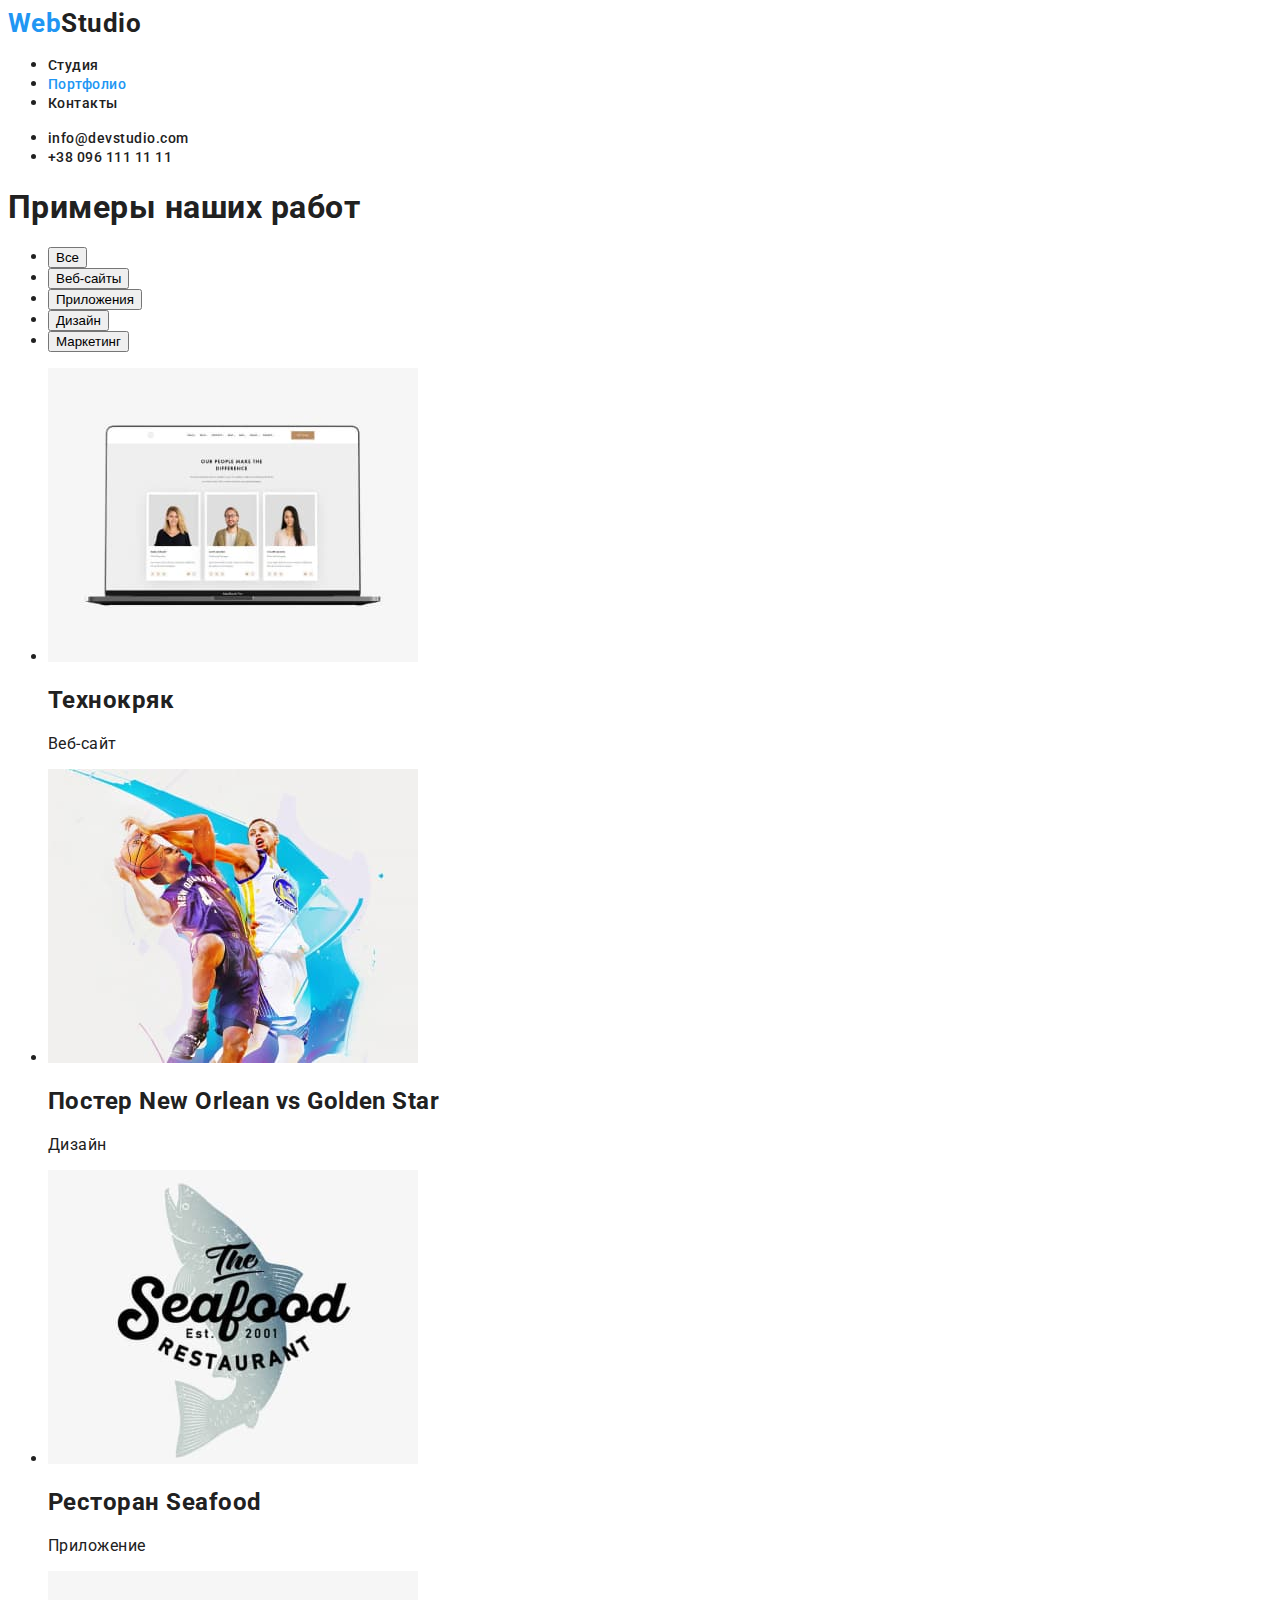
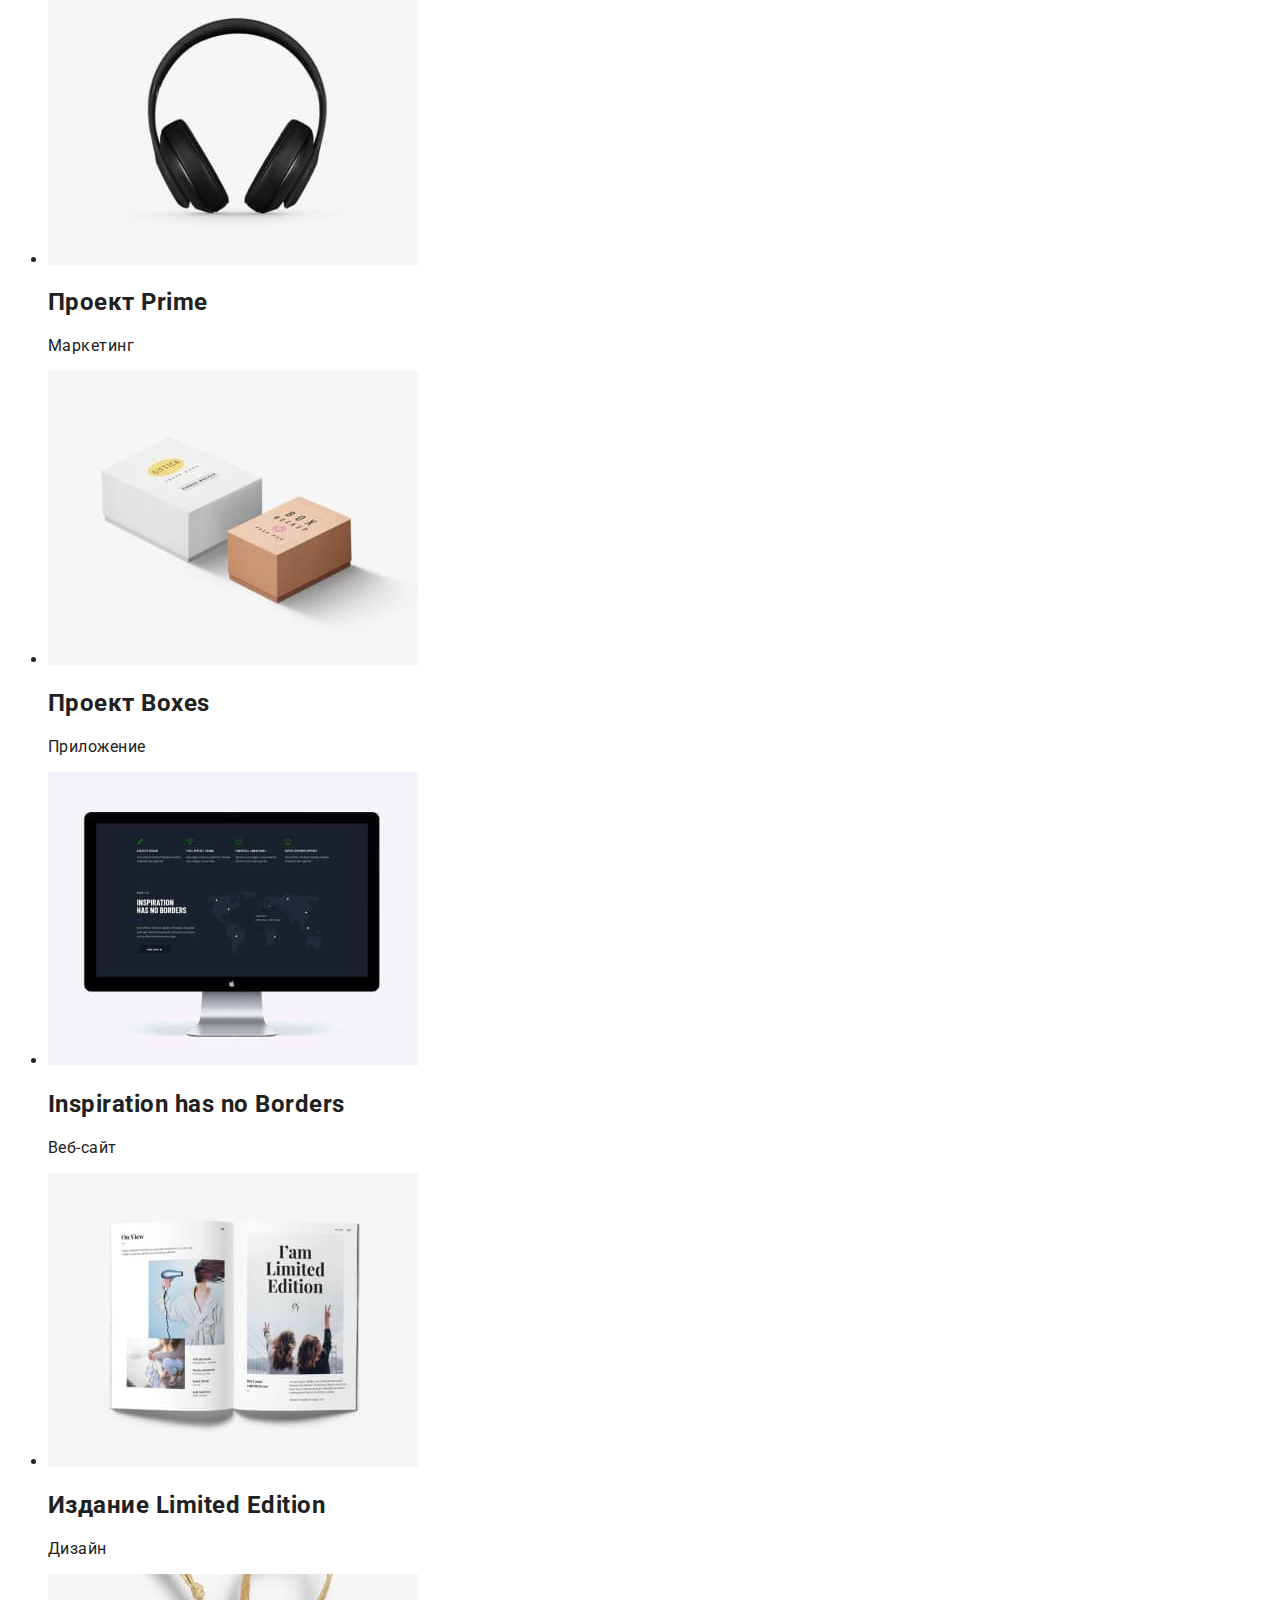
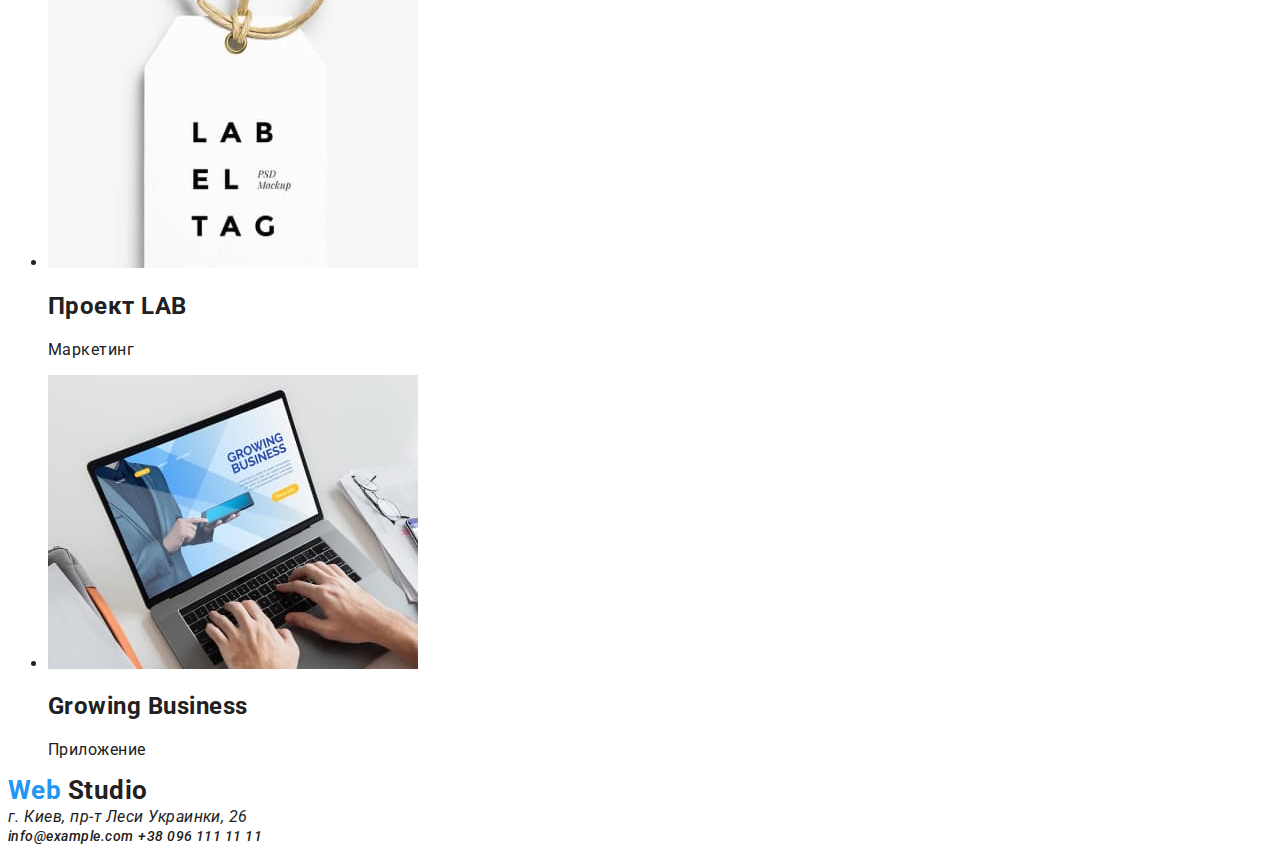
==== portfolio.html @ 6b3f5950 "Добавляет стили навигации" ====
<!DOCTYPE html>
<html lang="ru">
  <head>
    <meta charset="UTF-8" />
    <meta http-equiv="X-UA-Compatible" content="IE=edge" />
    <meta name="viewport" content="width=device-width, initial-scale=1.0" />
    <link rel="preconnect" href="https://fonts.googleapis.com" />
    <link rel="preconnect" href="https://fonts.gstatic.com" crossorigin />
    <link
      href="https://fonts.googleapis.com/css2?family=Raleway:wght@700&family=Roboto:wght@400;500;700;900&display=swap"
      rel="stylesheet"
    />
    <link rel="stylesheet" href="/css/styles.css" />
    <title>WebStudio</title>
  </head>
  <body>
    <!-- header -->
    <header>
      <!-- navigation -->
      <nav class="nav-section">
        <a class="nav-logo" href="./"><span class="logo-color">Web</span>Studio</a>
        <ul class="nav-list">
          <li><a class="nav-link" href="./index.html">Студия</a></li>
          <li><a class="nav-link current" href="#">Портфолио</a></li>
          <li><a class="nav-link" href="#">Контакты</a></li>
        </ul>
      </nav>
      <ul class="login-nav">
        <li><a class="nav-link" href="mailto:info@devstudio.com">info@devstudio.com</a></li>
        <li><a class="nav-link" href="tel:+380961111111">+38 096 111 11 11</a></li>
      </ul>
    </header>
    <main>
      <!-- portfolio section -->
      <section>
        <h1>Примеры наших работ</h1>
        <ul>
          <li><button type="button">Все</button></li>
          <li><button type="button">Веб-сайты</button></li>
          <li><button type="button">Приложения</button></li>
          <li><button type="button">Дизайн</button></li>
          <li><button type="button">Маркетинг</button></li>
        </ul>

        <ul>
          <li>
            <a href="#"
              ><img src="./images/techcrak.jpg" alt="Технокряк" width="370" height="294"
            /></a>
            <h2>Технокряк</h2>
            <p>Веб-сайт</p>
          </li>
          <li>
            <a href="#"
              ><img
                src="./images/posterorlean.jpg"
                alt="Постер баскетбольных команд"
                width="370"
                height="294"
            /></a>
            <h2>Постер New Orlean vs Golden Star</h2>
            <p>Дизайн</p>
          </li>
          <li>
            <a href="#"
              ><img src="./images/seafood.jpg" alt="Рыбный ресторан" width="370" height="294"
            /></a>
            <h2>Ресторан Seafood</h2>
            <p>Приложение</p>
          </li>
          <li>
            <a href="#"
              ><img src="./images/prime.jpg" alt="Проект Прайм" width="370" height="294"
            /></a>
            <h2>Проект Prime</h2>
            <p>Маркетинг</p>
          </li>
          <li>
            <a href="#"
              ><img src="./images/boxes.jpg" alt="Проект Коробки" width="370" height="294"
            /></a>
            <h2>Проект Boxes</h2>
            <p>Приложение</p>
          </li>
          <li>
            <a href="#"
              ><img
                src="./images/inspiration.jpg"
                alt="Вдохновение без границ "
                width="370"
                height="294"
            /></a>
            <h2>Inspiration has no Borders</h2>
            <p>Веб-сайт</p>
          </li>
          <li>
            <a href="#"
              ><img
                src="./images/limitededition .jpg"
                alt="Ограниченое издание"
                width="370"
                height="294"
            /></a>
            <h2>Издание Limited Edition</h2>
            <p>Дизайн</p>
          </li>
          <li>
            <a href="#"><img src="./images/lab.jpg" alt="Проект ЛАБ" width="370" height="294" /></a>
            <h2>Проект LAB</h2>
            <p>Маркетинг</p>
          </li>
          <li>
            <a href="#"
              ><img
                src="./images/growingbusiness.jpg"
                alt="Растущий бизнес"
                width="370"
                height="294"
            /></a>
            <h2>Growing Business</h2>
            <p>Приложение</p>
          </li>
        </ul>
      </section>
    </main>
    <!-- footer -->
    <footer>
      <a class="nav-logo" href="./"><span class="logo-color">Web</span> Studio</a>
      <address>
        г. Киев, пр-т Леси Украинки, 26<br />
        <a class="nav-link" href="mailto:info@example.com">info@example.com</a>
        <a class="nav-link" href="tel:+380961111111">+38 096 111 11 11</a><br />
      </address>
    </footer>
  </body>
</html>
---- css/styles.css ----
:root {
  --text-primary-color: #212121;
  --text-secondary-color: #757575;
  --text-accent-color: #2196f3;
  --footer-background-color: #2f303a;
}

body {
  font-family: 'Roboto', sans-serif;
  letter-spacing: 0.03em;
  color: var(--text-primary-color);
}
/* webstudio nav*/
.nav-logo {
  font-family: 'Raleway' sans-serif;
  font-weight: 700;
  font-size: 26px;
  line-height: 1.2;
  color: var(--text-primary-color);
  text-decoration: none;
}

.nav-logo:hover {
  color: var(--text-accent-color);
}
.logo-color {
  color: var(--text-accent-color);
}
.nav-link {
  font-weight: 500;
  font-size: 14px;
  line-height: 0.9;
  text-decoration: none;
  color: var(--text-primary-color);
}
.nav-link:hover,
.nav-link:focus {
  color: var(--text-accent-color);
}
.nav-list .nav-link.current {
  color: var(--text-accent-color);
}
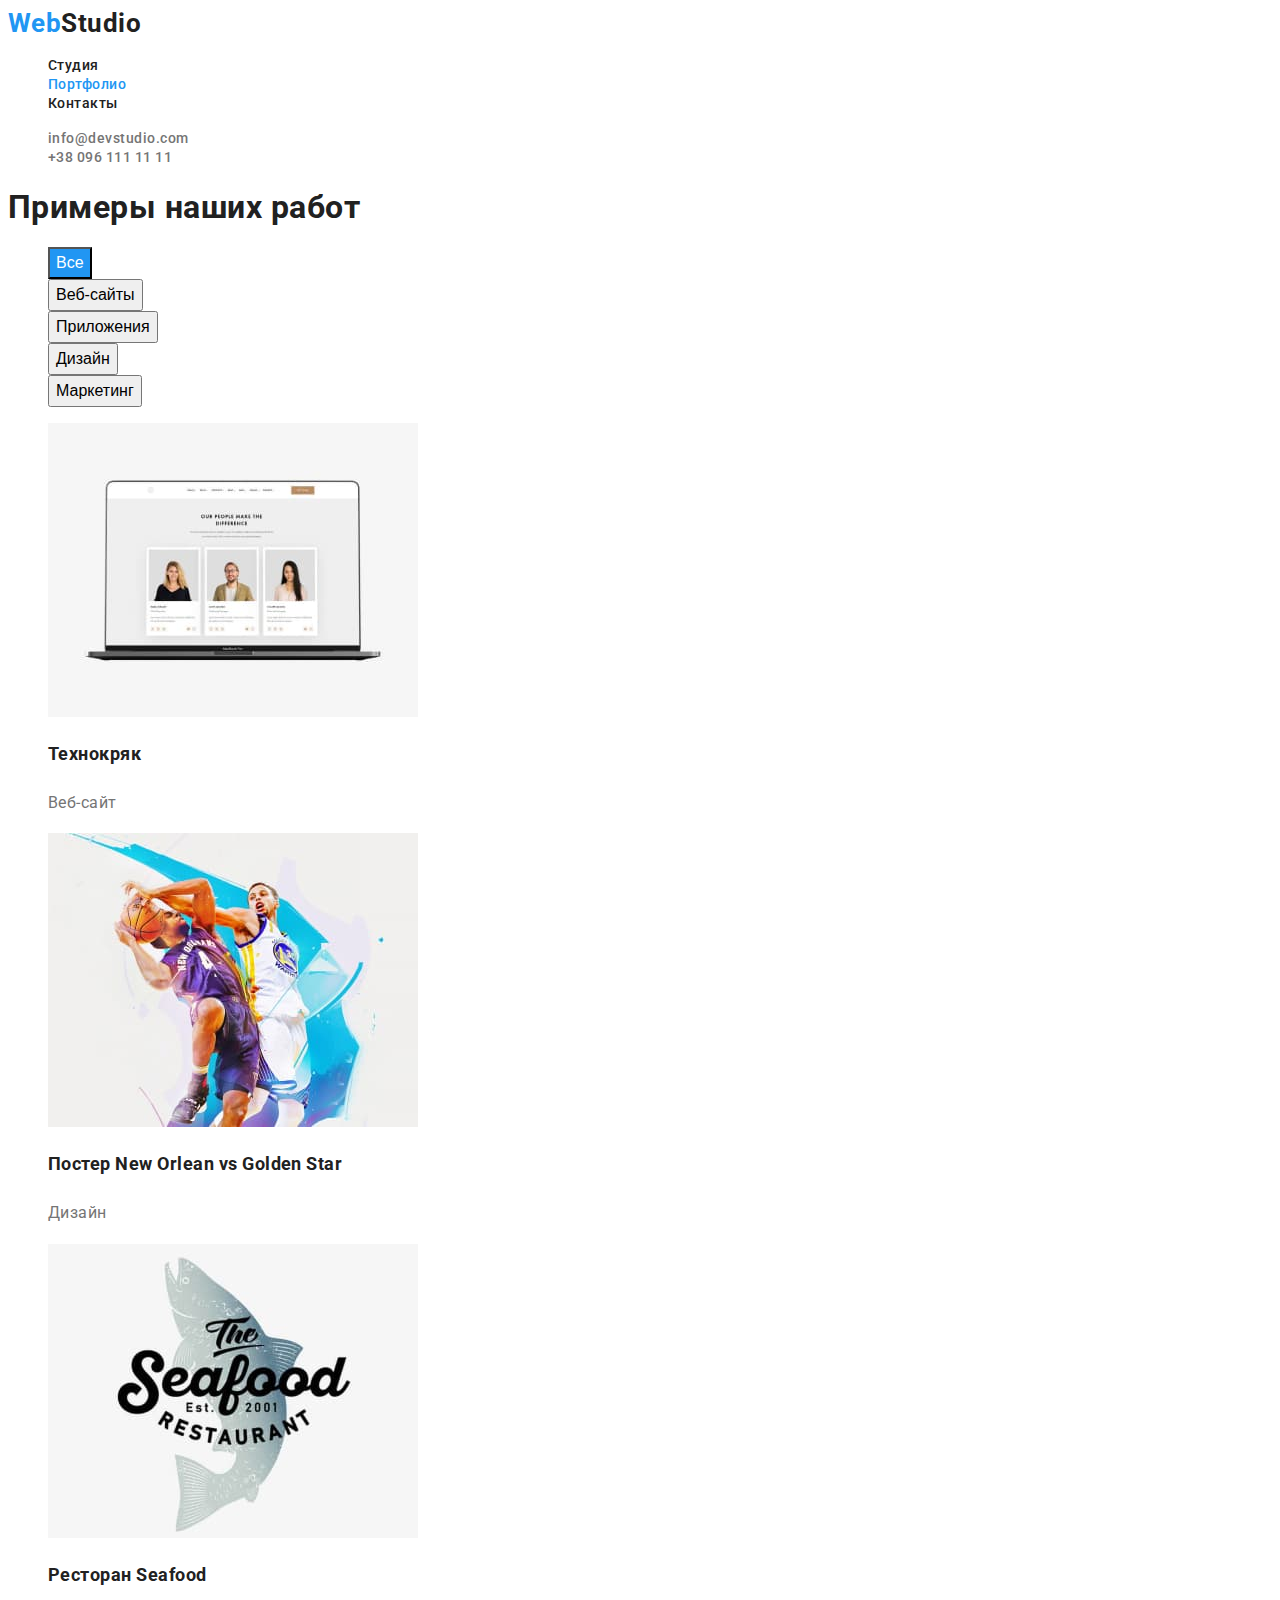
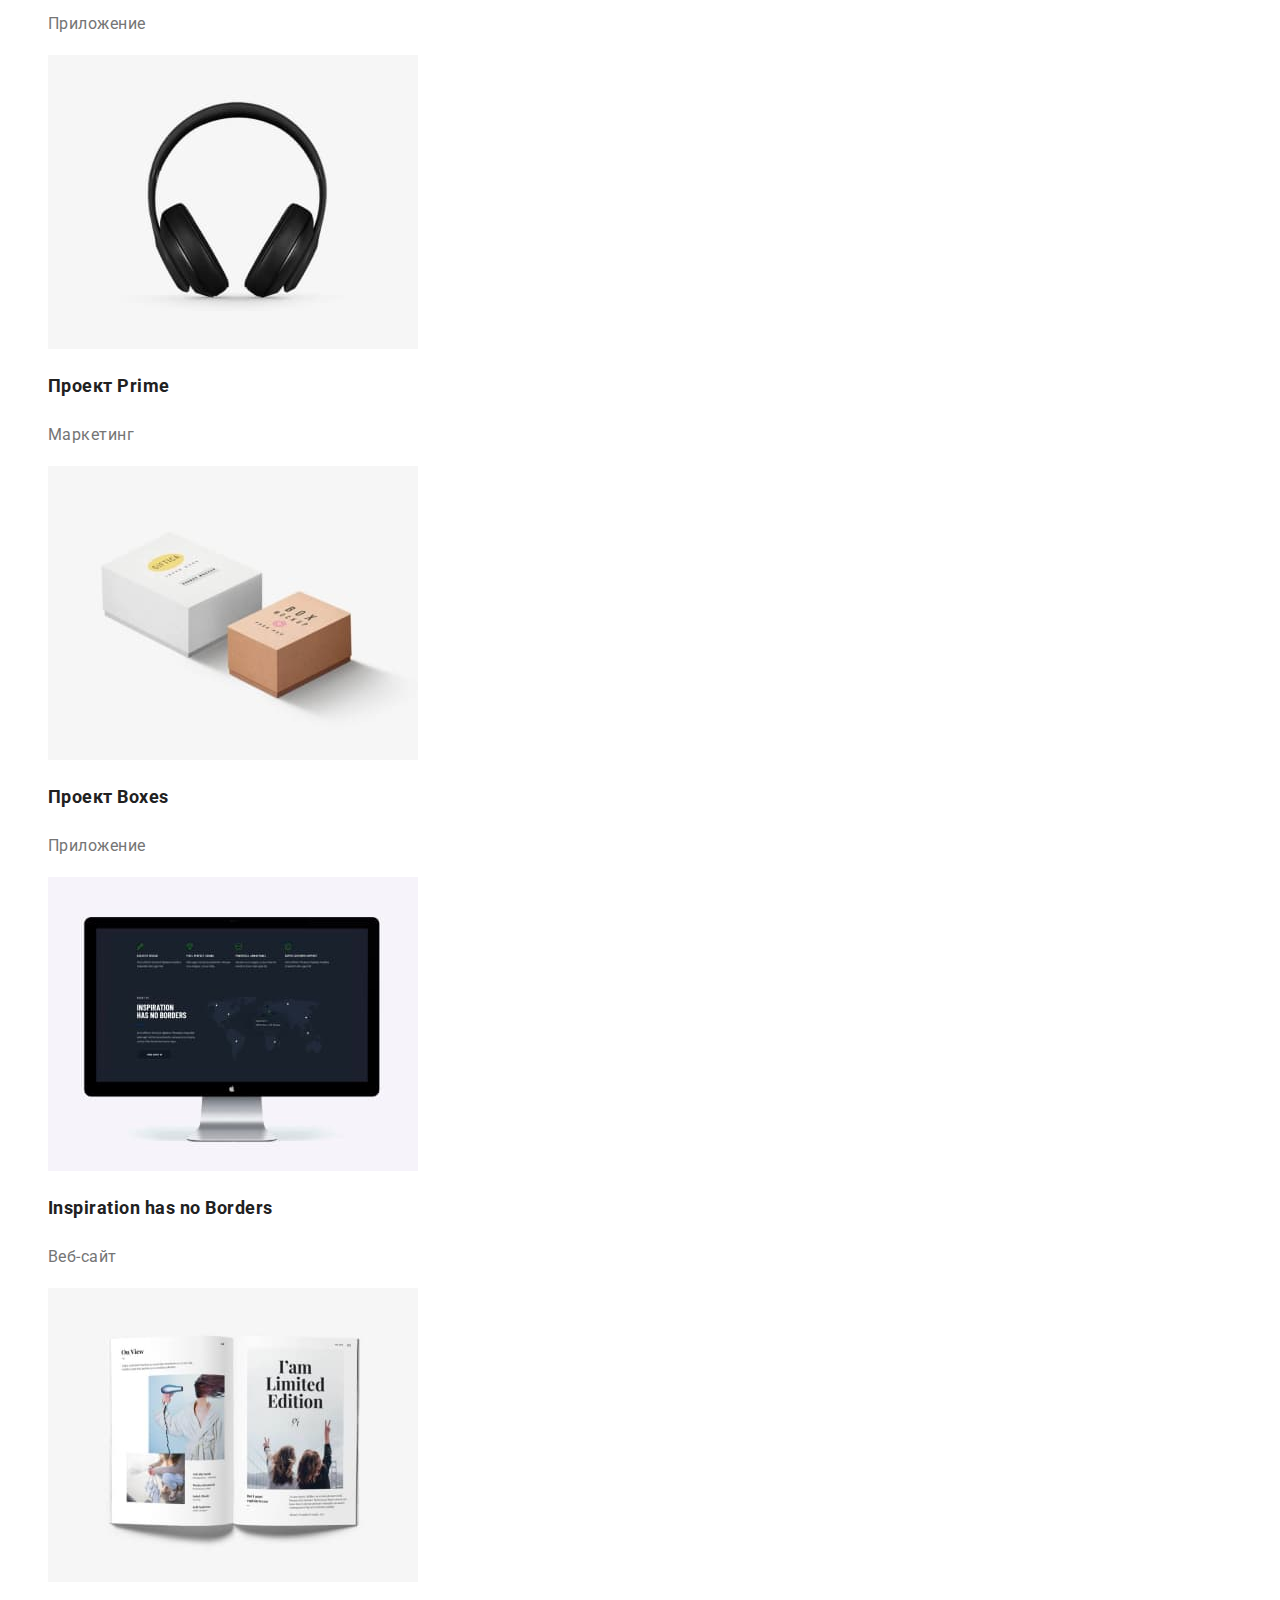
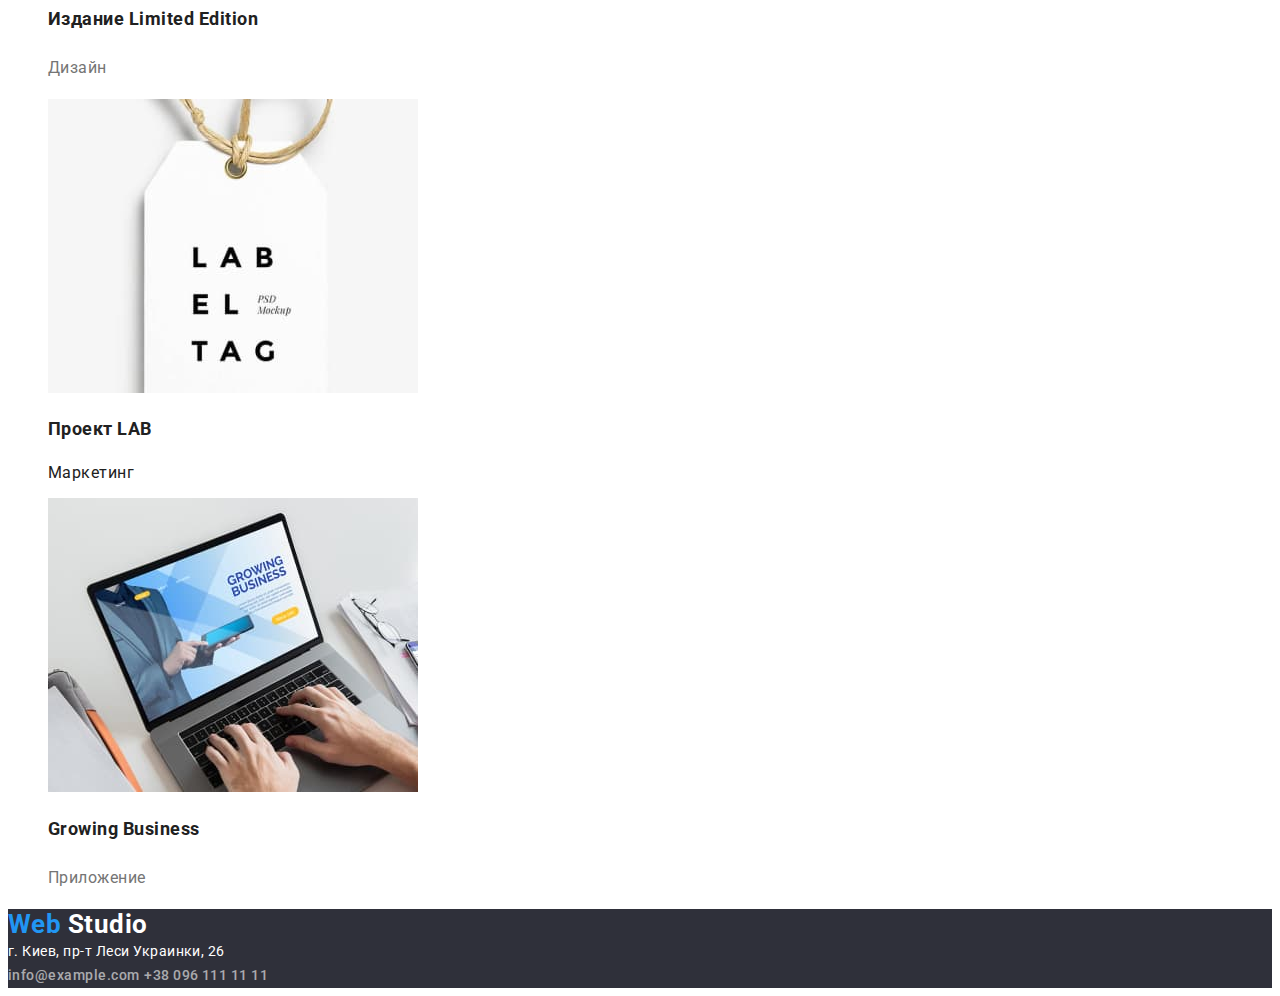
==== commit 7e65f4b1: "Добавляет стили кнопкам, работам, футеру" ====
--- a/portfolio.html
+++ b/portfolio.html
@@ -19,36 +19,36 @@
       <!-- navigation -->
       <nav class="nav-section">
         <a class="nav-logo" href="./"><span class="logo-color">Web</span>Studio</a>
-        <ul class="nav-list">
+        <ul class="main-nav list">
           <li><a class="nav-link" href="./index.html">Студия</a></li>
           <li><a class="nav-link current" href="#">Портфолио</a></li>
           <li><a class="nav-link" href="#">Контакты</a></li>
         </ul>
       </nav>
-      <ul class="login-nav">
-        <li><a class="nav-link" href="mailto:info@devstudio.com">info@devstudio.com</a></li>
-        <li><a class="nav-link" href="tel:+380961111111">+38 096 111 11 11</a></li>
+      <ul class="contacts-nav list">
+        <li><a class="nav-link contacts" href="mailto:info@devstudio.com">info@devstudio.com</a></li>
+        <li><a class="nav-link contacts" href="tel:+380961111111">+38 096 111 11 11</a></li>
       </ul>
     </header>
     <main>
       <!-- portfolio section -->
-      <section>
+      <section class="portfolio-section">
         <h1>Примеры наших работ</h1>
-        <ul>
-          <li><button type="button">Все</button></li>
-          <li><button type="button">Веб-сайты</button></li>
-          <li><button type="button">Приложения</button></li>
-          <li><button type="button">Дизайн</button></li>
-          <li><button type="button">Маркетинг</button></li>
+        <ul class="filter-btns list">
+          <li><button class="btn blue-btn" type="button">Все</button></li>
+          <li><button class="btn" type="button">Веб-сайты</button></li>
+          <li><button class="btn" type="button">Приложения</button></li>
+          <li><button class="btn" type="button">Дизайн</button></li>
+          <li><button class="btn" type="button">Маркетинг</button></li>
         </ul>
 
-        <ul>
+        <ul class="works list">
           <li>
             <a href="#"
               ><img src="./images/techcrak.jpg" alt="Технокряк" width="370" height="294"
             /></a>
-            <h2>Технокряк</h2>
-            <p>Веб-сайт</p>
+            <h2 class="works-head">Технокряк</h2>
+            <p class="works-filter">Веб-сайт</p>
           </li>
           <li>
             <a href="#"
@@ -58,29 +58,29 @@
                 width="370"
                 height="294"
             /></a>
-            <h2>Постер New Orlean vs Golden Star</h2>
-            <p>Дизайн</p>
+            <h2 class="works-head">Постер New Orlean vs Golden Star</h2>
+            <p class="works-filter">Дизайн</p>
           </li>
           <li>
             <a href="#"
               ><img src="./images/seafood.jpg" alt="Рыбный ресторан" width="370" height="294"
             /></a>
-            <h2>Ресторан Seafood</h2>
-            <p>Приложение</p>
+            <h2 class="works-head">Ресторан Seafood</h2>
+            <p class="works-filter">Приложение</p>
           </li>
           <li>
             <a href="#"
               ><img src="./images/prime.jpg" alt="Проект Прайм" width="370" height="294"
             /></a>
-            <h2>Проект Prime</h2>
-            <p>Маркетинг</p>
+            <h2 class="works-head">Проект Prime</h2>
+            <p class="works-filter">Маркетинг</p>
           </li>
           <li>
             <a href="#"
               ><img src="./images/boxes.jpg" alt="Проект Коробки" width="370" height="294"
             /></a>
-            <h2>Проект Boxes</h2>
-            <p>Приложение</p>
+            <h2 class="works-head">Проект Boxes</h2>
+            <p class="works-filter">Приложение</p>
           </li>
           <li>
             <a href="#"
@@ -90,8 +90,8 @@
                 width="370"
                 height="294"
             /></a>
-            <h2>Inspiration has no Borders</h2>
-            <p>Веб-сайт</p>
+            <h2 class="works-head">Inspiration has no Borders</h2>
+            <p class="works-filter">Веб-сайт</p>
           </li>
           <li>
             <a href="#"
@@ -101,12 +101,12 @@
                 width="370"
                 height="294"
             /></a>
-            <h2>Издание Limited Edition</h2>
-            <p>Дизайн</p>
+            <h2 class="works-head">Издание Limited Edition</h2>
+            <p class="works-filter">Дизайн</p>
           </li>
           <li>
             <a href="#"><img src="./images/lab.jpg" alt="Проект ЛАБ" width="370" height="294" /></a>
-            <h2>Проект LAB</h2>
+            <h2 class="works-head">Проект LAB</h2>
             <p>Маркетинг</p>
           </li>
           <li>
@@ -117,19 +117,19 @@
                 width="370"
                 height="294"
             /></a>
-            <h2>Growing Business</h2>
-            <p>Приложение</p>
+            <h2 class="works-head">Growing Business</h2>
+            <p class="works-filter">Приложение</p>
           </li>
         </ul>
       </section>
     </main>
     <!-- footer -->
-    <footer>
-      <a class="nav-logo" href="./"><span class="logo-color">Web</span> Studio</a>
+    <footer class="footer-nav">
+      <a class="nav-logo" href="./"><span class="logo-color">Web</span> <span class="footer-logo">Studio</span></a>
       <address>
-        г. Киев, пр-т Леси Украинки, 26<br />
-        <a class="nav-link" href="mailto:info@example.com">info@example.com</a>
-        <a class="nav-link" href="tel:+380961111111">+38 096 111 11 11</a><br />
+        <span class="footer-text">г. Киев, пр-т Леси Украинки, 26</span><br />
+        <a class="nav-link footer-links" href="mailto:info@example.com">info@example.com</a>
+        <a class="nav-link footer-links" href="tel:+380961111111">+38 096 111 11 11</a><br />
       </address>
     </footer>
   </body>
--- a/css/styles.css
+++ b/css/styles.css
@@ -2,6 +2,7 @@
   --text-primary-color: #212121;
   --text-secondary-color: #757575;
   --text-accent-color: #2196f3;
+  --main0background: #FFFFFF;
   --footer-background-color: #2f303a;
 }
 
@@ -11,6 +12,9 @@
   color: var(--text-primary-color);
 }
 /* webstudio nav*/
+.list {
+  list-style: none;
+}
 .nav-logo {
   font-family: 'Raleway' sans-serif;
   font-weight: 700;
@@ -20,7 +24,8 @@
   text-decoration: none;
 }
 
-.nav-logo:hover {
+.nav-logo:hover,
+.nav-logo:focus {
   color: var(--text-accent-color);
 }
 .logo-color {
@@ -33,10 +38,61 @@
   text-decoration: none;
   color: var(--text-primary-color);
 }
+.contacts{
+  color: var(--text-secondary-color);
+}
+
 .nav-link:hover,
 .nav-link:focus {
   color: var(--text-accent-color);
 }
-.nav-list .nav-link.current {
+.main-nav .nav-link.current {
   color: var(--text-accent-color);
 }
+
+/* filter buttons */
+.btn {
+  font-weight: 500;
+  font-size: 16px;
+  line-height: 1.62;
+  cursor: pointer;
+}
+.btn:hover, .btn:focus{
+  background: var(--text-accent-color);
+  color: var(--main0background);
+}
+.blue-btn{
+  background: var(--text-accent-color);
+  color: var(--main0background);
+}
+/* works */
+.works-head{
+  font-weight: 700;
+  font-size: 18px;
+  line-height: 2;
+}
+.works-filter{
+  font-weight: 400;
+  font-size: 16px;
+  line-height: 1.87;
+  color: var(--text-secondary-color);
+}
+
+/* footer */
+.footer-nav{
+  background: var(--footer-background-color);
+}
+.footer-logo{
+  color: var(--main0background);
+}
+.footer-text{
+  font-size: 14px;
+  line-height:1.71 ;
+  color: var(--main0background);
+  font-style: normal;
+}
+.footer-links{
+  line-height: 1.71;
+  color: #FFFFFF99 ;
+  font-style: normal;
+}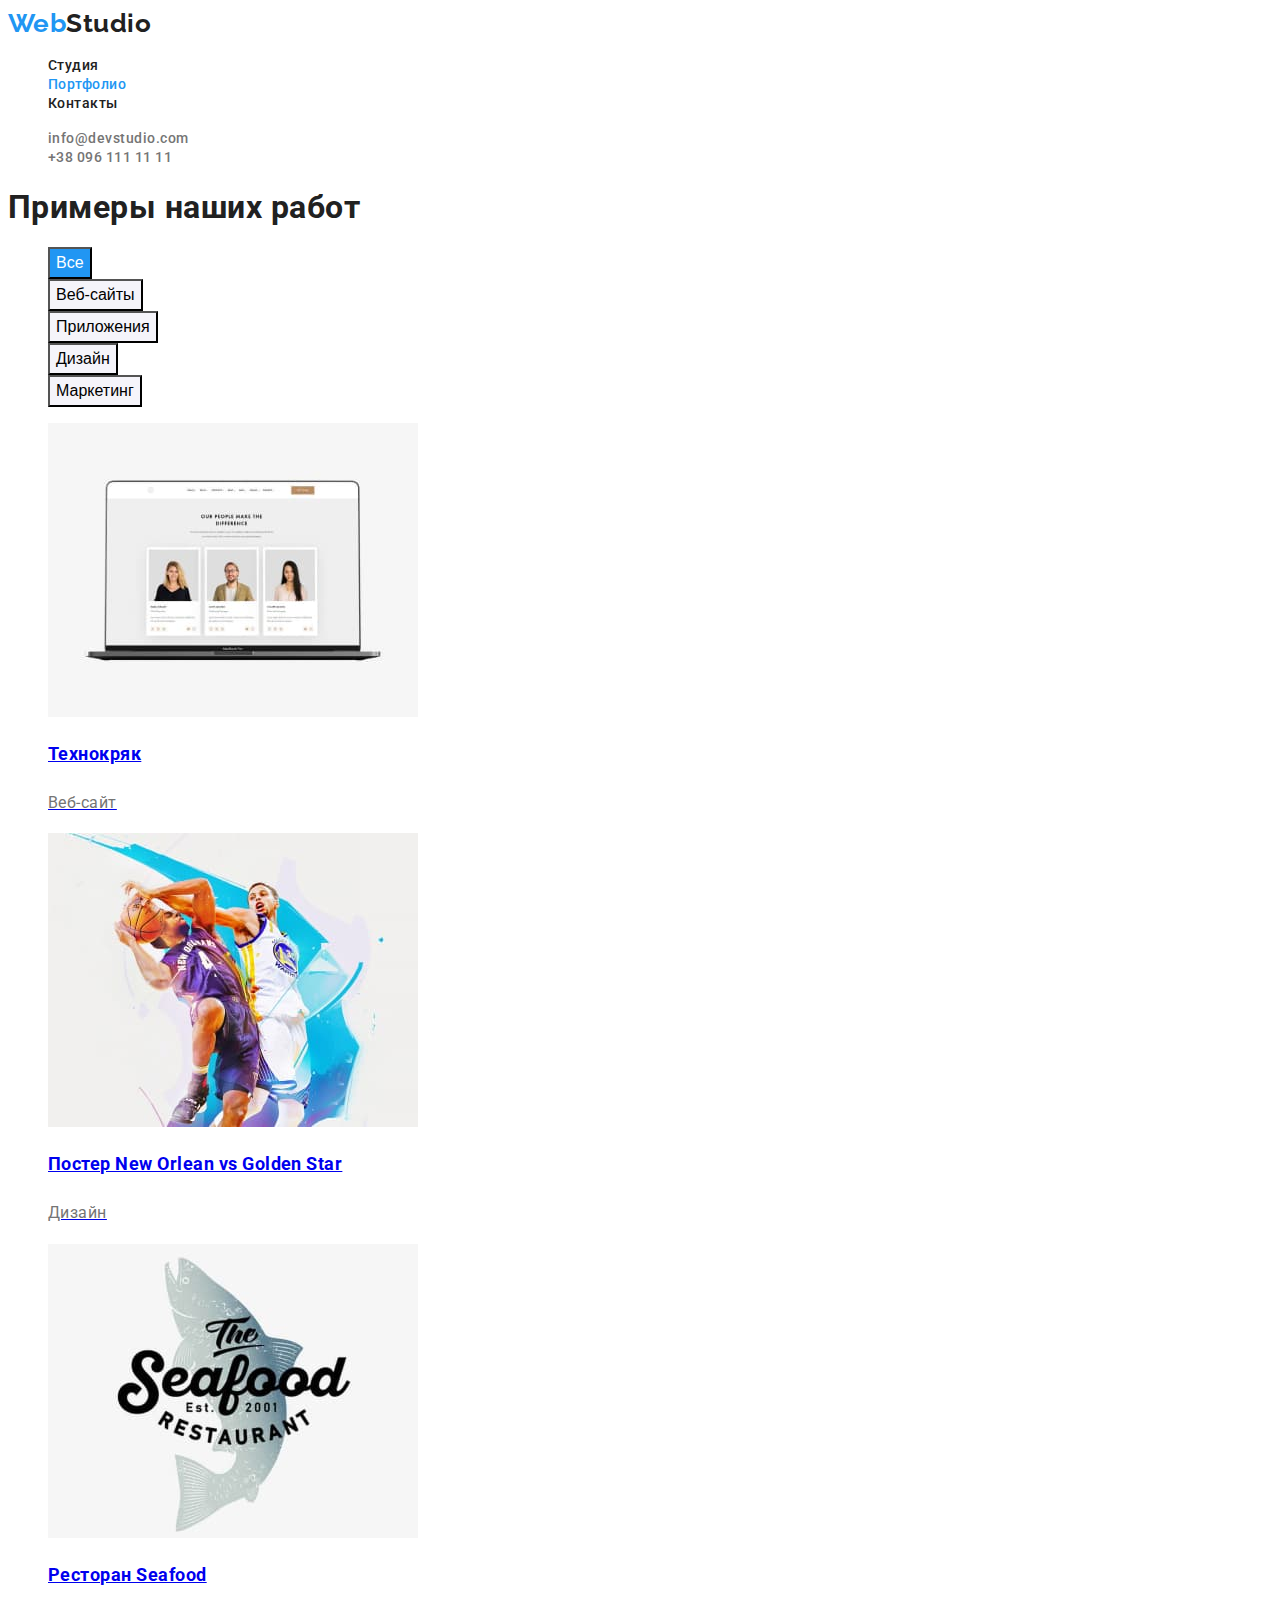
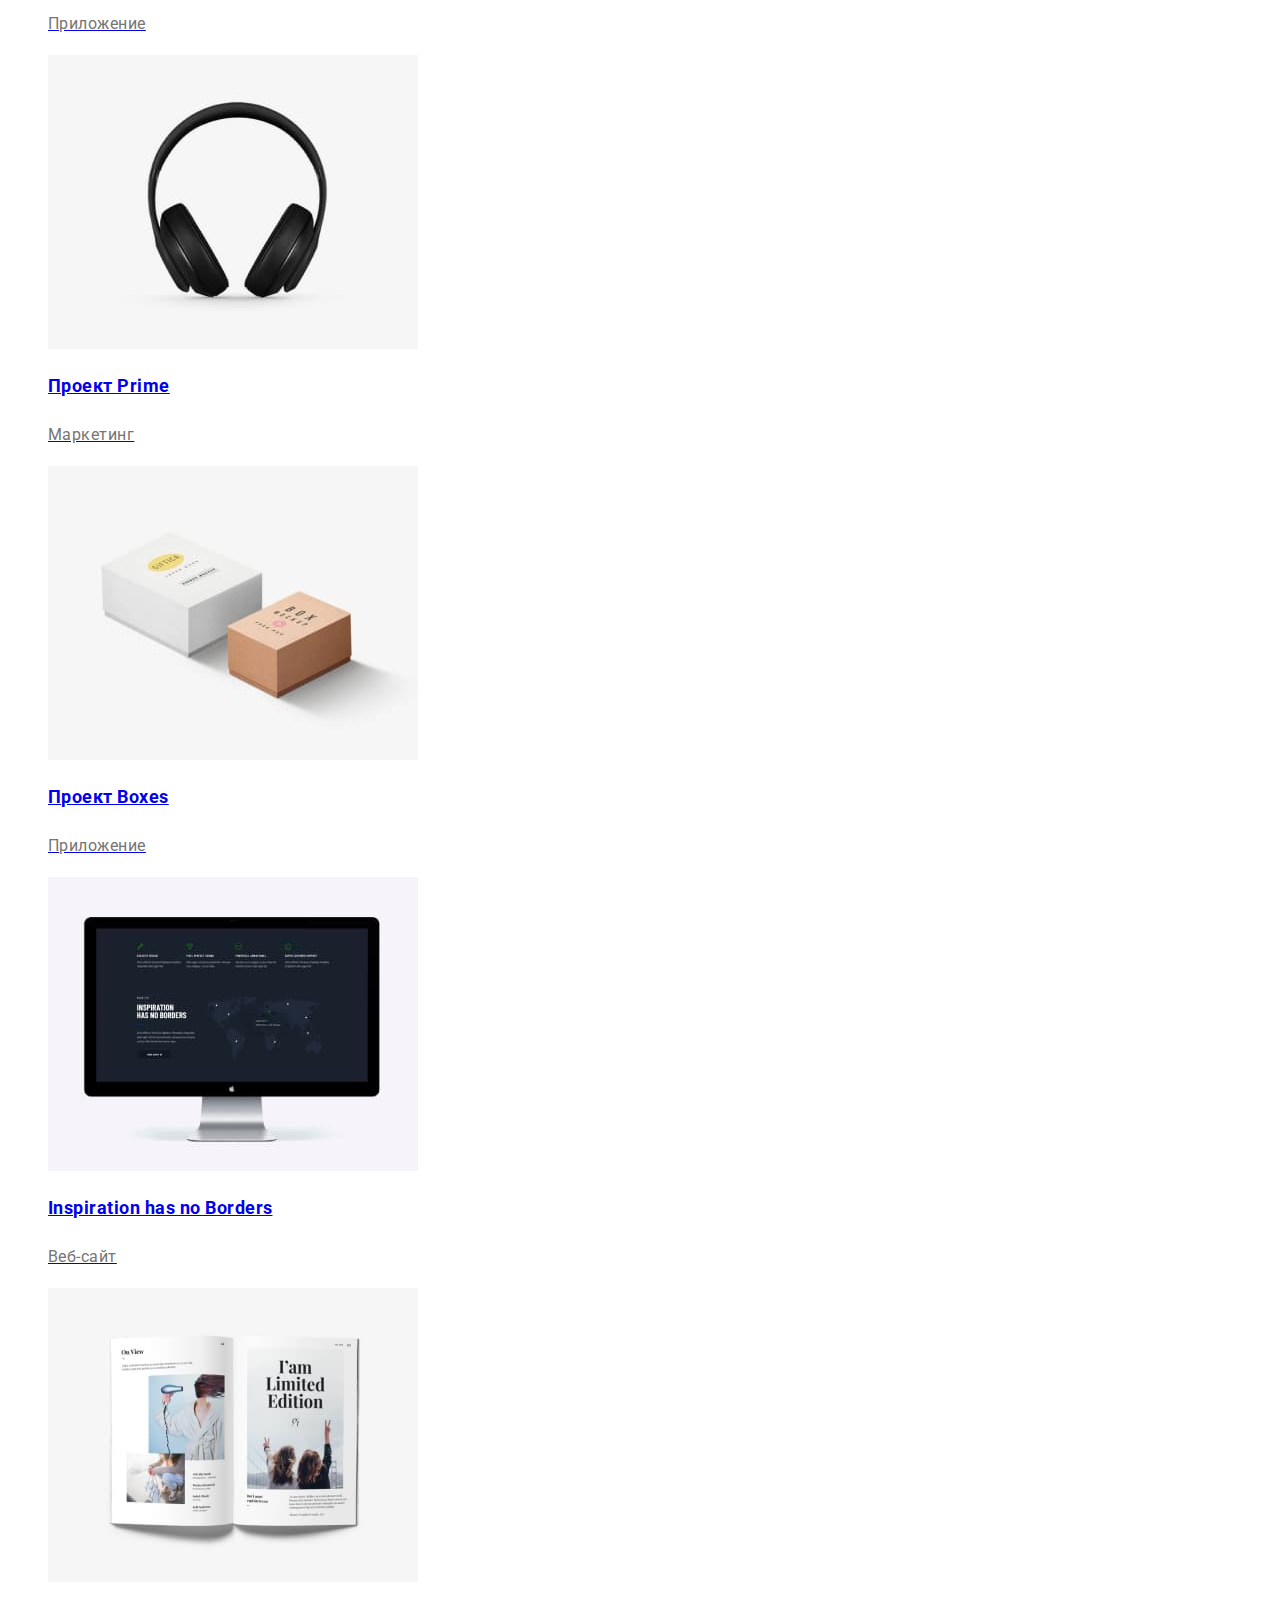
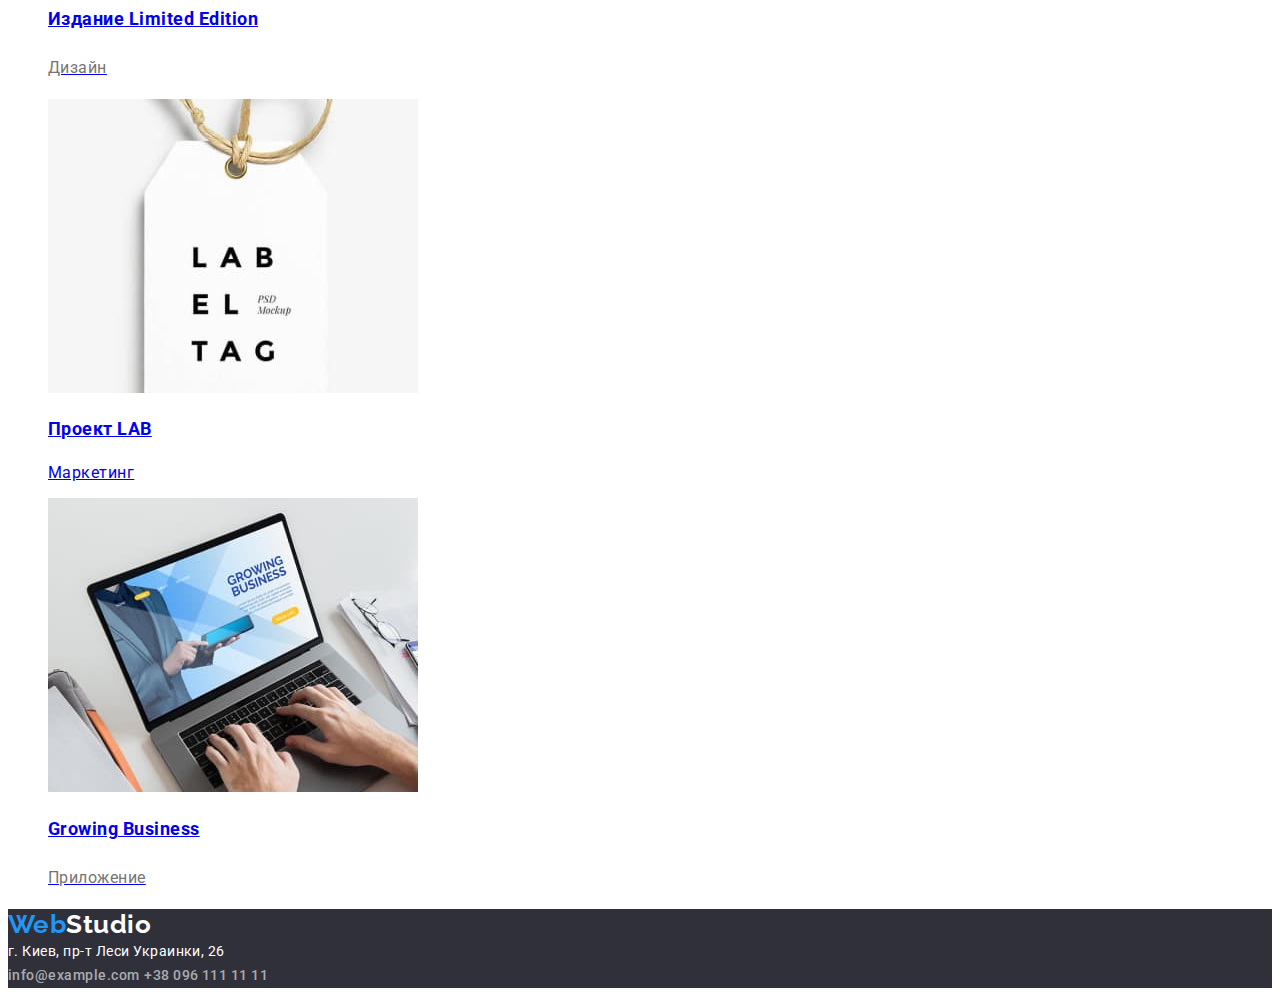
==== commit c4d84c91: "Фикс шрифтов, uppercase, добавление кнопки hero-btn, текст внутри ссылок в портфолио, удалены пробел" ====
--- a/portfolio.html
+++ b/portfolio.html
@@ -10,7 +10,7 @@
       href="https://fonts.googleapis.com/css2?family=Raleway:wght@700&family=Roboto:wght@400;500;700;900&display=swap"
       rel="stylesheet"
     />
-    <link rel="stylesheet" href="/css/styles.css" />
+    <link rel="stylesheet" href="./css/styles.css" />
     <title>WebStudio</title>
   </head>
   <body>
@@ -26,7 +26,9 @@
         </ul>
       </nav>
       <ul class="contacts-nav list">
-        <li><a class="nav-link contacts" href="mailto:info@devstudio.com">info@devstudio.com</a></li>
+        <li>
+          <a class="nav-link contacts" href="mailto:info@devstudio.com">info@devstudio.com</a>
+        </li>
         <li><a class="nav-link contacts" href="tel:+380961111111">+38 096 111 11 11</a></li>
       </ul>
     </header>
@@ -45,10 +47,10 @@
         <ul class="works list">
           <li>
             <a href="#"
-              ><img src="./images/techcrak.jpg" alt="Технокряк" width="370" height="294"
-            /></a>
-            <h2 class="works-head">Технокряк</h2>
-            <p class="works-filter">Веб-сайт</p>
+              ><img src="./images/techcrak.jpg" alt="Технокряк" width="370" height="294" />
+              <h2 class="works-heading">Технокряк</h2>
+              <p class="works-filter">Веб-сайт</p>
+            </a>
           </li>
           <li>
             <a href="#"
@@ -57,30 +59,31 @@
                 alt="Постер баскетбольных команд"
                 width="370"
                 height="294"
-            /></a>
-            <h2 class="works-head">Постер New Orlean vs Golden Star</h2>
-            <p class="works-filter">Дизайн</p>
+              />
+              <h2 class="works-heading">Постер New Orlean vs Golden Star</h2>
+              <p class="works-filter">Дизайн</p>
+            </a>
           </li>
           <li>
             <a href="#"
-              ><img src="./images/seafood.jpg" alt="Рыбный ресторан" width="370" height="294"
-            /></a>
-            <h2 class="works-head">Ресторан Seafood</h2>
-            <p class="works-filter">Приложение</p>
+              ><img src="./images/seafood.jpg" alt="Рыбный ресторан" width="370" height="294" />
+              <h2 class="works-heading">Ресторан Seafood</h2>
+              <p class="works-filter">Приложение</p>
+            </a>
           </li>
           <li>
             <a href="#"
-              ><img src="./images/prime.jpg" alt="Проект Прайм" width="370" height="294"
-            /></a>
-            <h2 class="works-head">Проект Prime</h2>
-            <p class="works-filter">Маркетинг</p>
+              ><img src="./images/prime.jpg" alt="Проект Прайм" width="370" height="294" />
+              <h2 class="works-heading">Проект Prime</h2>
+              <p class="works-filter">Маркетинг</p>
+            </a>
           </li>
           <li>
             <a href="#"
-              ><img src="./images/boxes.jpg" alt="Проект Коробки" width="370" height="294"
-            /></a>
-            <h2 class="works-head">Проект Boxes</h2>
-            <p class="works-filter">Приложение</p>
+              ><img src="./images/boxes.jpg" alt="Проект Коробки" width="370" height="294" />
+              <h2 class="works-heading">Проект Boxes</h2>
+              <p class="works-filter">Приложение</p>
+            </a>
           </li>
           <li>
             <a href="#"
@@ -89,25 +92,29 @@
                 alt="Вдохновение без границ "
                 width="370"
                 height="294"
-            /></a>
-            <h2 class="works-head">Inspiration has no Borders</h2>
-            <p class="works-filter">Веб-сайт</p>
+              />
+              <h2 class="works-heading">Inspiration has no Borders</h2>
+              <p class="works-filter">Веб-сайт</p>
+            </a>
           </li>
           <li>
             <a href="#"
               ><img
-                src="./images/limitededition .jpg"
+                src="./images/limitededition.jpg"
                 alt="Ограниченое издание"
                 width="370"
                 height="294"
-            /></a>
-            <h2 class="works-head">Издание Limited Edition</h2>
-            <p class="works-filter">Дизайн</p>
+              />
+              <h2 class="works-heading">Издание Limited Edition</h2>
+              <p class="works-filter">Дизайн</p>
+            </a>
           </li>
           <li>
-            <a href="#"><img src="./images/lab.jpg" alt="Проект ЛАБ" width="370" height="294" /></a>
-            <h2 class="works-head">Проект LAB</h2>
-            <p>Маркетинг</p>
+            <a href="#"
+              ><img src="./images/lab.jpg" alt="Проект ЛАБ" width="370" height="294" />
+              <h2 class="works-heading">Проект LAB</h2>
+              <p>Маркетинг</p>
+            </a>
           </li>
           <li>
             <a href="#"
@@ -116,16 +123,19 @@
                 alt="Растущий бизнес"
                 width="370"
                 height="294"
-            /></a>
-            <h2 class="works-head">Growing Business</h2>
-            <p class="works-filter">Приложение</p>
+              />
+              <h2 class="works-heading">Growing Business</h2>
+              <p class="works-filter">Приложение</p>
+            </a>
           </li>
         </ul>
       </section>
     </main>
     <!-- footer -->
     <footer class="footer-nav">
-      <a class="nav-logo" href="./"><span class="logo-color">Web</span> <span class="footer-logo">Studio</span></a>
+      <a class="nav-logo" href="./"
+        ><span class="logo-color">Web</span><span class="footer-logo">Studio</span></a
+      >
       <address>
         <span class="footer-text">г. Киев, пр-т Леси Украинки, 26</span><br />
         <a class="nav-link footer-links" href="mailto:info@example.com">info@example.com</a>
--- a/css/styles.css
+++ b/css/styles.css
@@ -1,9 +1,13 @@
 :root {
+  --main-font-size: 14px;
+  --secondary-font-size: 16px;
   --text-primary-color: #212121;
   --text-secondary-color: #757575;
   --text-accent-color: #2196f3;
-  --main0background: #FFFFFF;
-  --footer-background-color: #2f303a;
+  --mainbackground: #ffffff;
+  --second-background-color: #2f303a;
+  --third-background-color: #f5f4fa;
+  --background-accent: #188ce8;
 }
 
 body {
@@ -16,7 +20,7 @@
   list-style: none;
 }
 .nav-logo {
-  font-family: 'Raleway' sans-serif;
+  font-family: 'Raleway', sans-serif;
   font-weight: 700;
   font-size: 26px;
   line-height: 1.2;
@@ -24,7 +28,7 @@
   text-decoration: none;
 }
 
-.nav-logo:hover,
+/* .nav-logo:hover, */
 .nav-logo:focus {
   color: var(--text-accent-color);
 }
@@ -33,12 +37,12 @@
 }
 .nav-link {
   font-weight: 500;
-  font-size: 14px;
+  font-size: var(--main-font-size);
   line-height: 0.9;
   text-decoration: none;
   color: var(--text-primary-color);
 }
-.contacts{
+.contacts {
   color: var(--text-secondary-color);
 }
 
@@ -49,50 +53,110 @@
 .main-nav .nav-link.current {
   color: var(--text-accent-color);
 }
+/* Studio page */
+.hero-section {
+  background: var(--second-background-color);
+  text-align: center;
+}
+.hero-heading {
+  font-size: 44px;
+  font-weight: 900;
+  line-height: 1.36;
+  text-transform: uppercase;
+  color: var(--mainbackground);
+}
+.hero-btn {
+  font-weight: 700;
+  font-size: var(--secondary-font-size);
+  line-height: 1.87;
+  cursor: pointer;
+  background: var(--text-accent-color);
+  color: var(--mainbackground);
+}
 
+.hero-btn:focus,
+.hero-btn:hover {
+  background: var(--background-accent);
+}
+
+/* advantages */
+.advantages-heading {
+  font-size: var(--main-font-size);
+  line-height: 1.1;
+  text-transform: uppercase;
+}
+.advantages-text {
+  font-size: var(--main-font-size);
+  line-height: 1.71;
+  color: var(--text-secondary-color);
+}
+/* what we do */
+.section-heading {
+  font-size: 36px;
+  line-height: 1.16;
+  text-align: center;
+}
+/* our team */
+.team-section {
+  background: var(--third-background-color);
+}
+.team-heading {
+  font-weight: 500;
+  font-size: var(--secondary-font-size);
+  line-height: 1.17;
+  text-align: center;
+}
+.team-text {
+  font-size: var(--secondary-font-size);
+  line-height: 1.17;
+  text-align: center;
+  color: var(--text-secondary-color);
+}
+
+/* portfolio */
 /* filter buttons */
 .btn {
   font-weight: 500;
-  font-size: 16px;
+  font-size: var(--secondary-font-size);
   line-height: 1.62;
   cursor: pointer;
+  background: var(--third-background-color);
 }
-.btn:hover, .btn:focus{
+.btn:hover,
+.btn:focus {
   background: var(--text-accent-color);
-  color: var(--main0background);
+  color: var(--mainbackground);
 }
-.blue-btn{
+.blue-btn {
   background: var(--text-accent-color);
-  color: var(--main0background);
+  color: var(--mainbackground);
 }
 /* works */
-.works-head{
-  font-weight: 700;
+.works-heading {
   font-size: 18px;
   line-height: 2;
 }
-.works-filter{
-  font-weight: 400;
-  font-size: 16px;
+.works-filter {
+  font-size: var(--secondary-font-size);
   line-height: 1.87;
   color: var(--text-secondary-color);
 }
 
 /* footer */
-.footer-nav{
-  background: var(--footer-background-color);
+.footer-nav {
+  background: var(--second-background-color);
 }
-.footer-logo{
-  color: var(--main0background);
+.footer-logo {
+  color: var(--mainbackground);
 }
-.footer-text{
-  font-size: 14px;
-  line-height:1.71 ;
-  color: var(--main0background);
+.footer-text {
+  font-size: var(--main-font-size);
+  line-height: 1.71;
+  color: var(--mainbackground);
   font-style: normal;
 }
-.footer-links{
+.footer-links {
   line-height: 1.71;
-  color: #FFFFFF99 ;
+  color: #ffffff99;
   font-style: normal;
-}+}
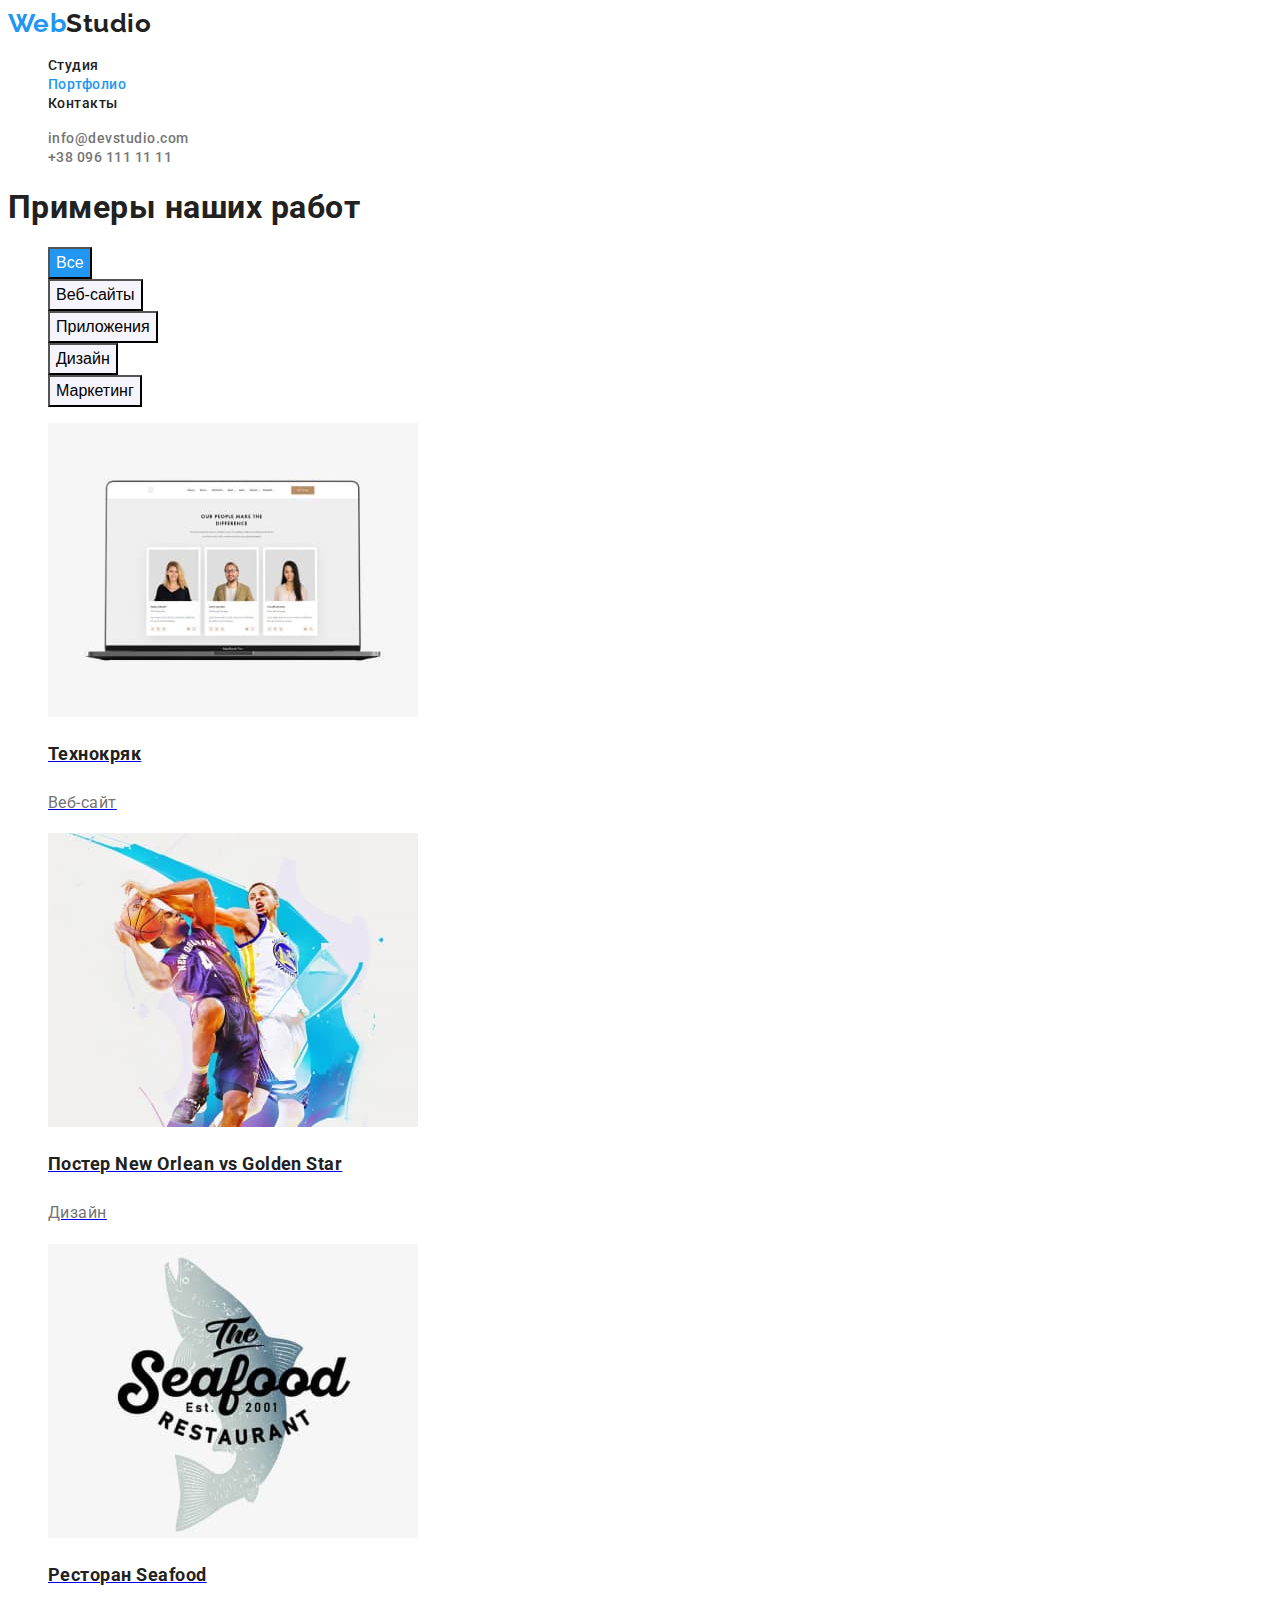
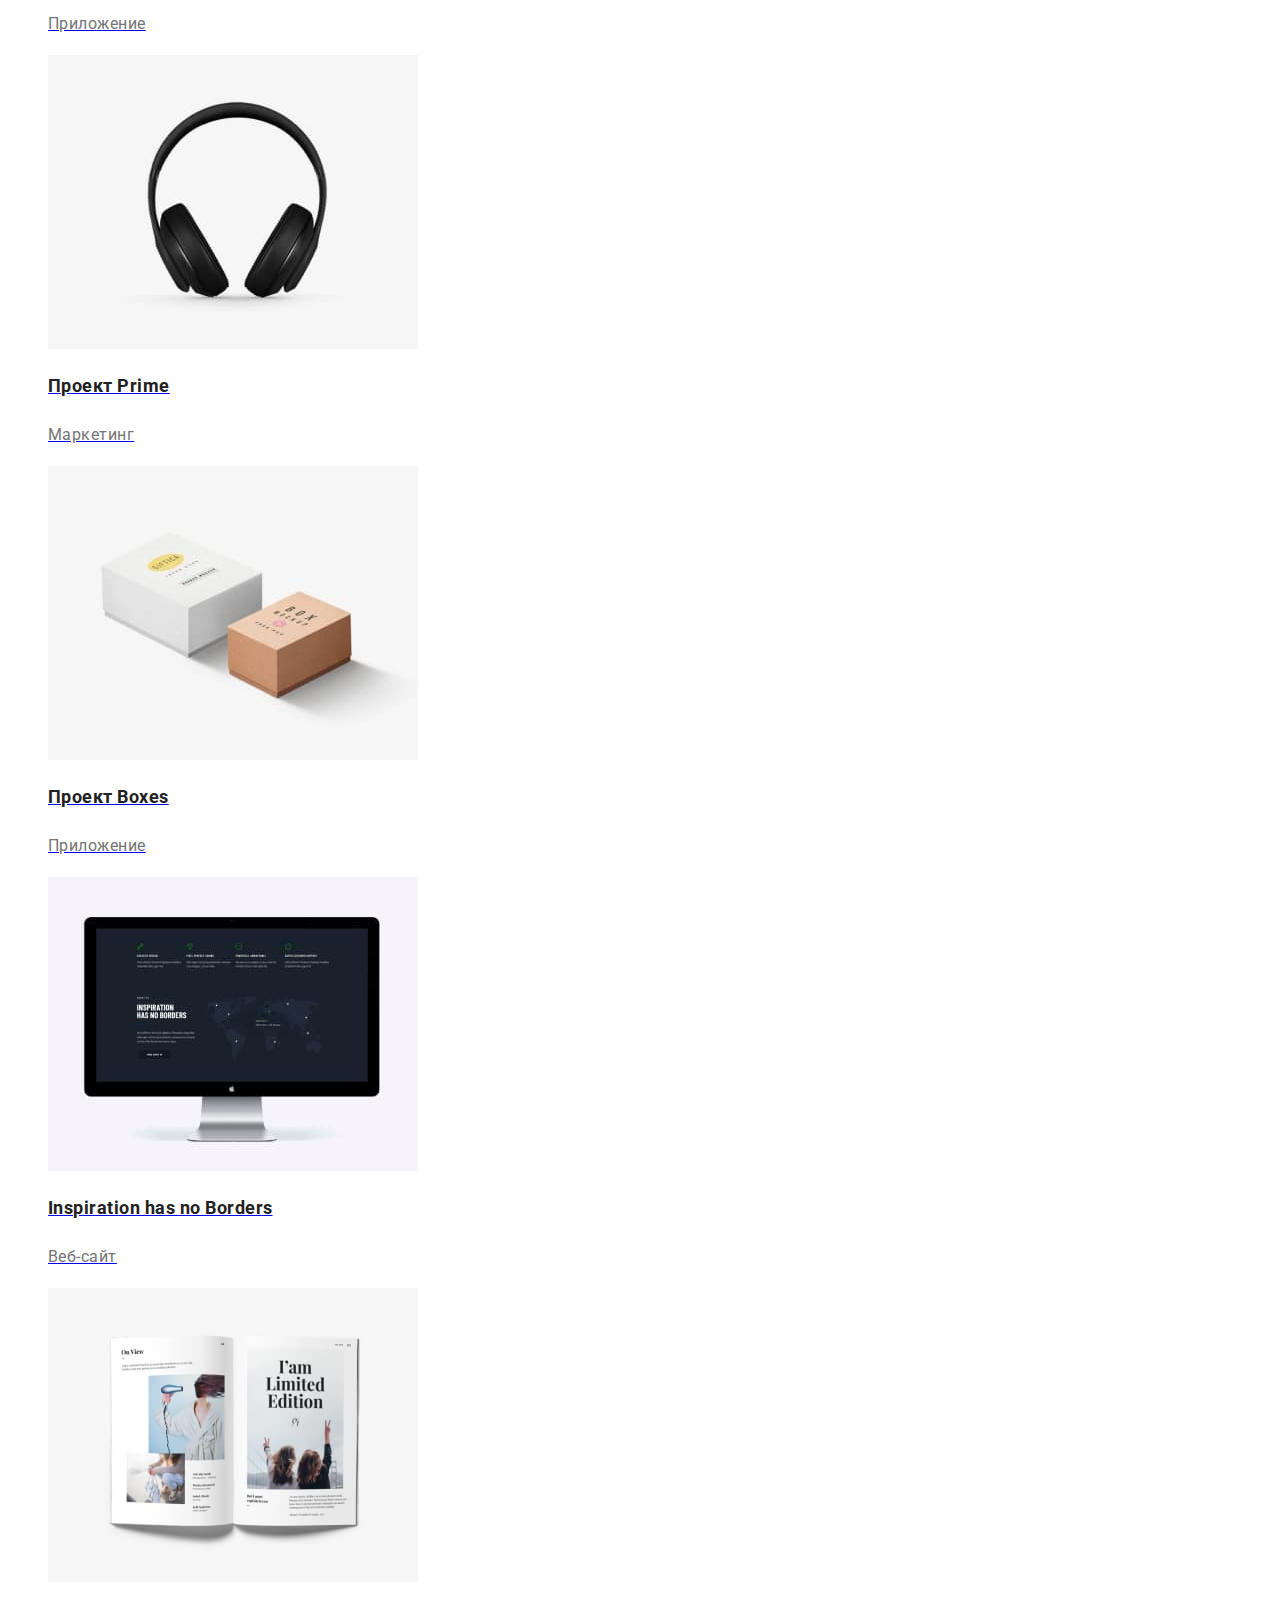
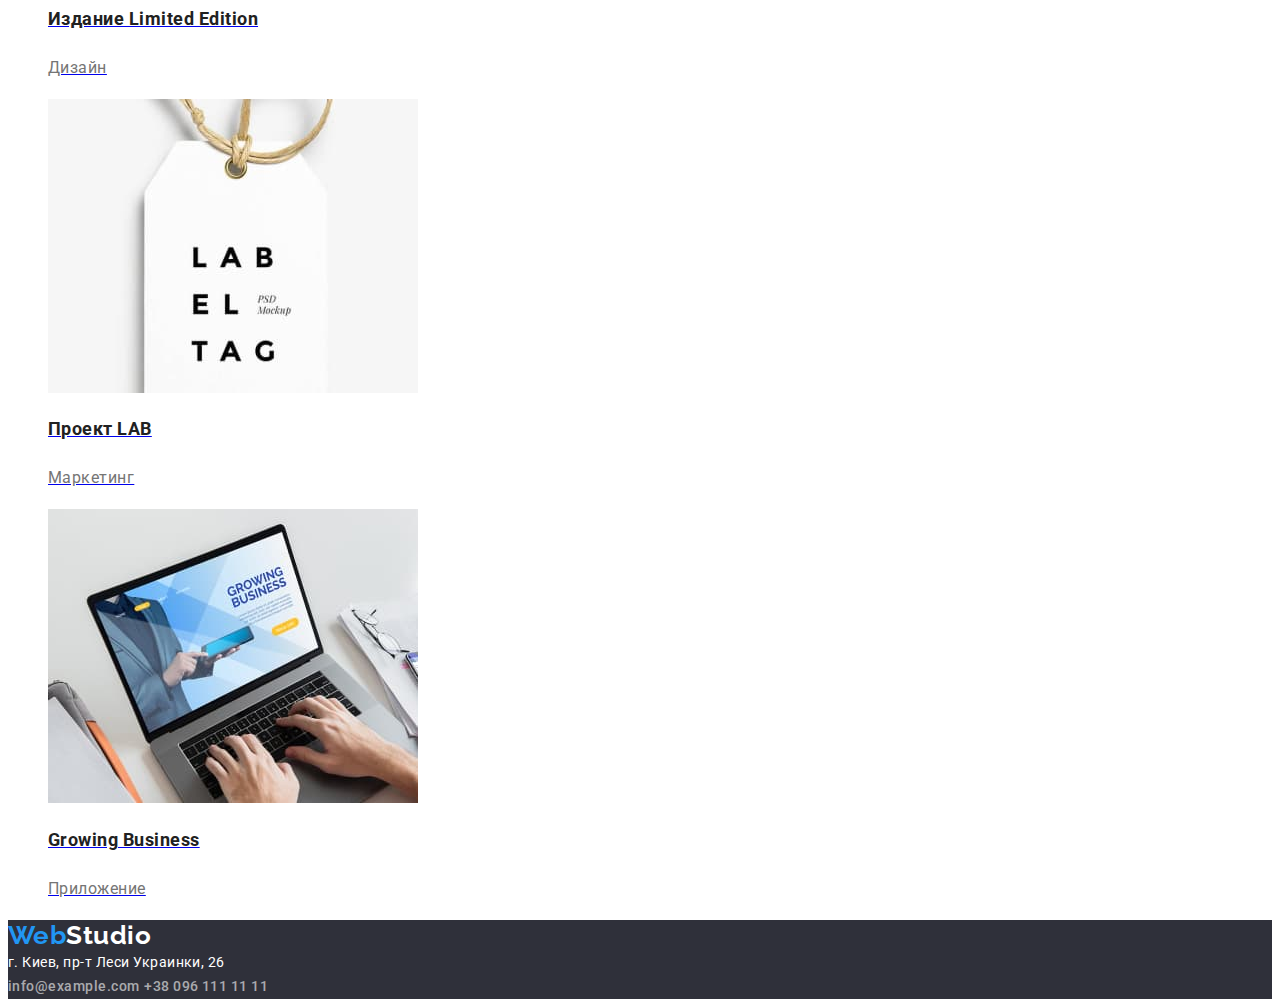
==== commit 7e44dd18: "Update portfolio.html" ====
--- a/portfolio.html
+++ b/portfolio.html
@@ -113,7 +113,7 @@
             <a href="#"
               ><img src="./images/lab.jpg" alt="Проект ЛАБ" width="370" height="294" />
               <h2 class="works-heading">Проект LAB</h2>
-              <p>Маркетинг</p>
+              <p class="works-filter">Маркетинг</p>
             </a>
           </li>
           <li>
--- a/css/styles.css
+++ b/css/styles.css
@@ -135,6 +135,7 @@
 .works-heading {
   font-size: 18px;
   line-height: 2;
+  color: var(--text-primary-color);
 }
 .works-filter {
   font-size: var(--secondary-font-size);
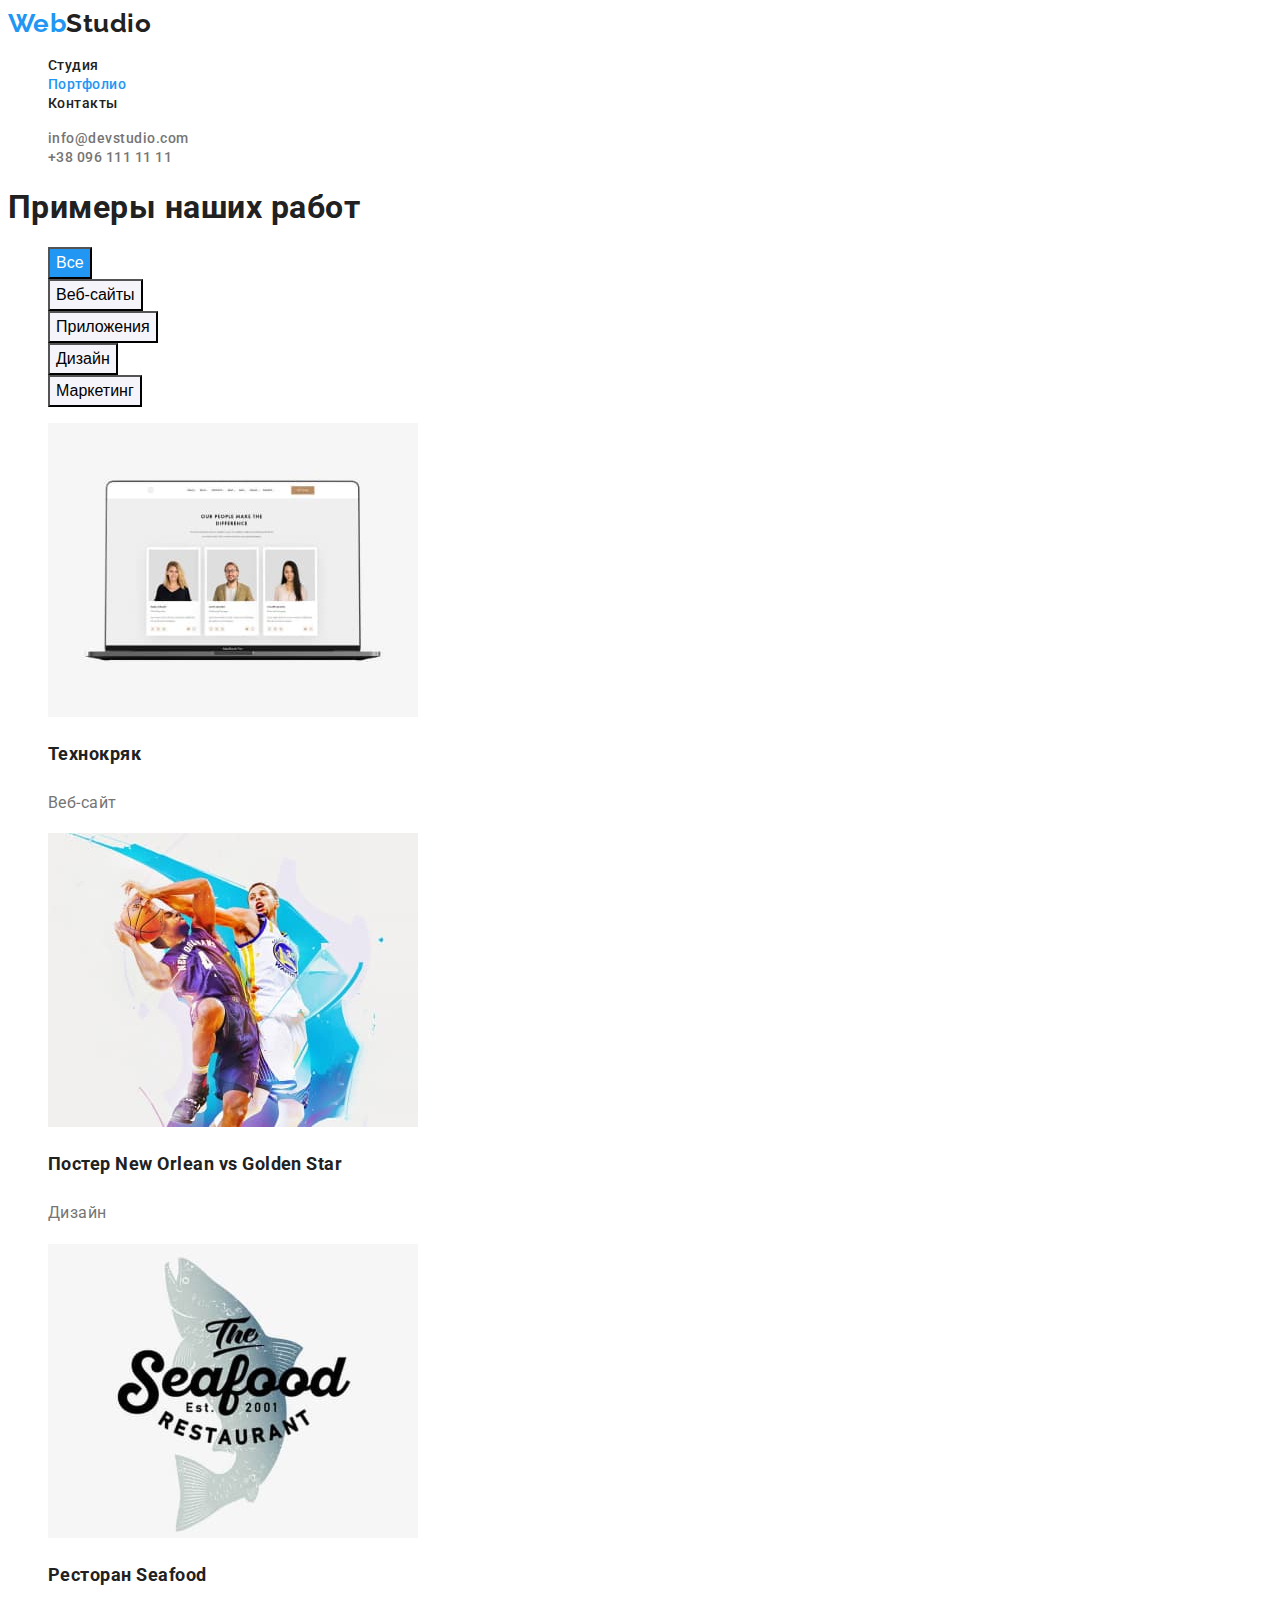
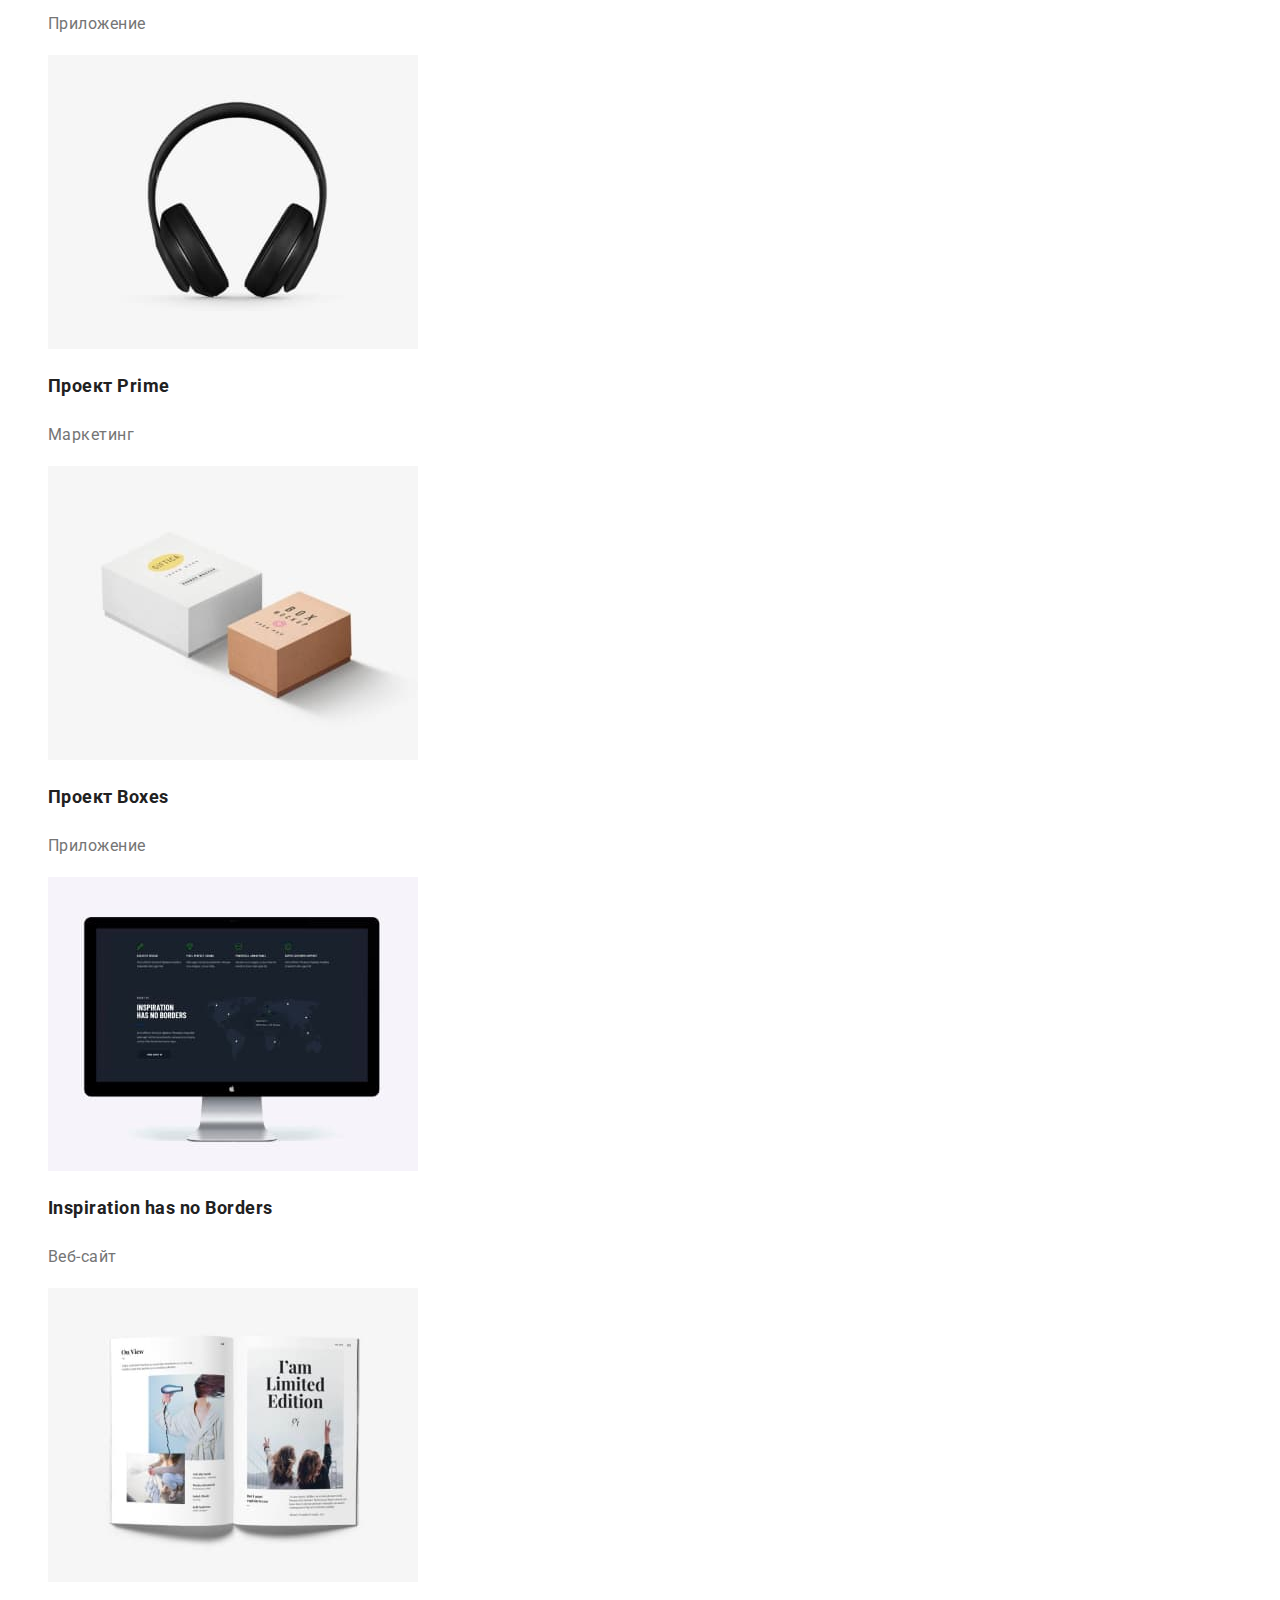
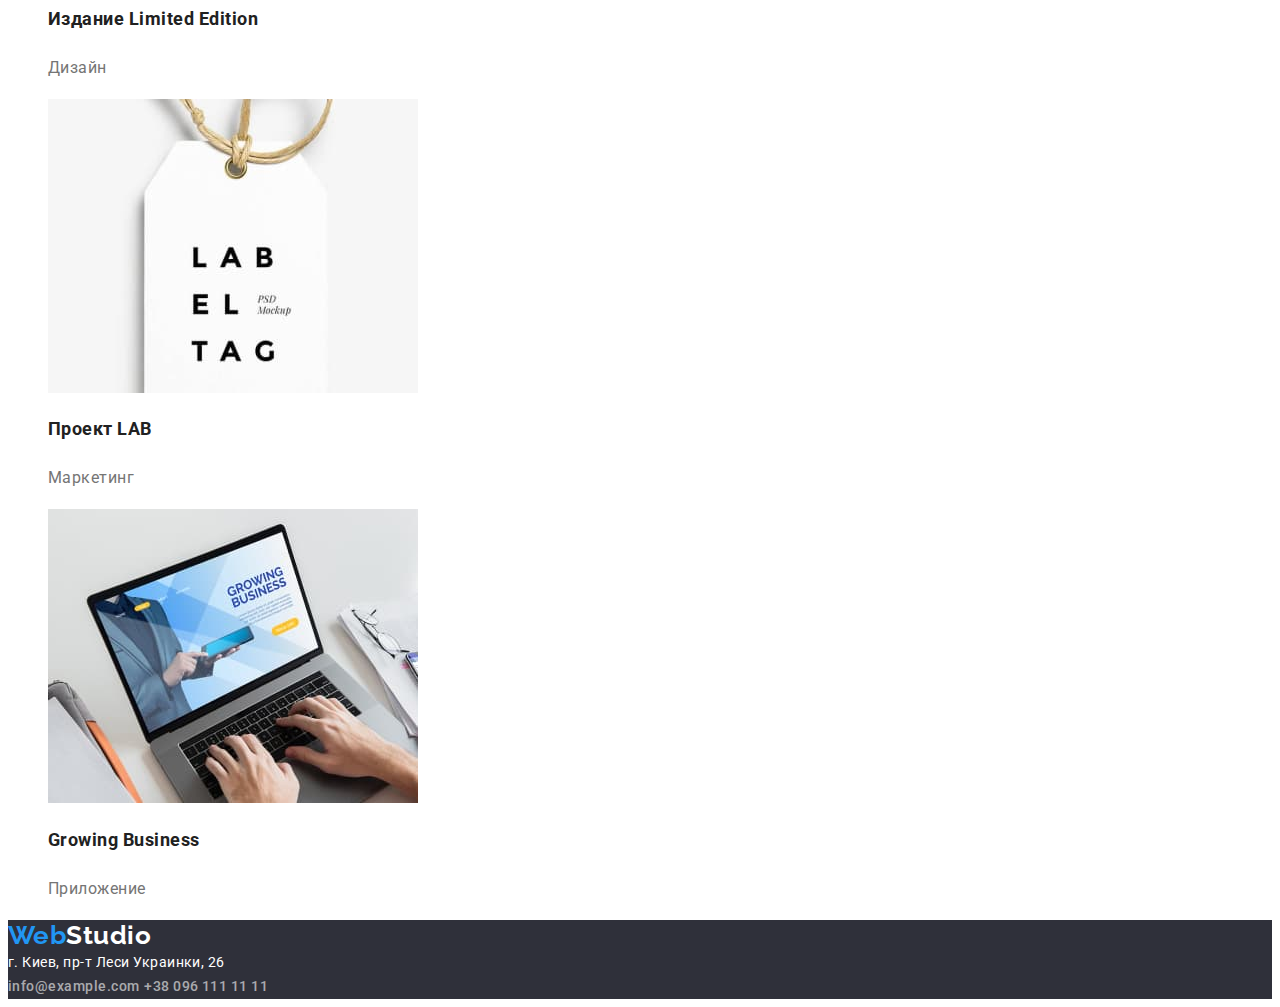
==== commit 2d34446f: "links fix" ====
--- a/portfolio.html
+++ b/portfolio.html
@@ -46,14 +46,14 @@
 
         <ul class="works list">
           <li>
-            <a href="#"
+            <a class="link" href="#"
               ><img src="./images/techcrak.jpg" alt="Технокряк" width="370" height="294" />
               <h2 class="works-heading">Технокряк</h2>
               <p class="works-filter">Веб-сайт</p>
             </a>
           </li>
           <li>
-            <a href="#"
+            <a class="link" href="#"
               ><img
                 src="./images/posterorlean.jpg"
                 alt="Постер баскетбольных команд"
@@ -65,28 +65,28 @@
             </a>
           </li>
           <li>
-            <a href="#"
+            <a class="link" href="#"
               ><img src="./images/seafood.jpg" alt="Рыбный ресторан" width="370" height="294" />
               <h2 class="works-heading">Ресторан Seafood</h2>
               <p class="works-filter">Приложение</p>
             </a>
           </li>
           <li>
-            <a href="#"
+            <a class="link" href="#"
               ><img src="./images/prime.jpg" alt="Проект Прайм" width="370" height="294" />
               <h2 class="works-heading">Проект Prime</h2>
               <p class="works-filter">Маркетинг</p>
             </a>
           </li>
           <li>
-            <a href="#"
+            <a class="link" href="#"
               ><img src="./images/boxes.jpg" alt="Проект Коробки" width="370" height="294" />
               <h2 class="works-heading">Проект Boxes</h2>
               <p class="works-filter">Приложение</p>
             </a>
           </li>
           <li>
-            <a href="#"
+            <a class="link" href="#"
               ><img
                 src="./images/inspiration.jpg"
                 alt="Вдохновение без границ "
@@ -98,7 +98,7 @@
             </a>
           </li>
           <li>
-            <a href="#"
+            <a class="link" href="#"
               ><img
                 src="./images/limitededition.jpg"
                 alt="Ограниченое издание"
@@ -110,14 +110,14 @@
             </a>
           </li>
           <li>
-            <a href="#"
+            <a class="link" href="#"
               ><img src="./images/lab.jpg" alt="Проект ЛАБ" width="370" height="294" />
               <h2 class="works-heading">Проект LAB</h2>
               <p class="works-filter">Маркетинг</p>
             </a>
           </li>
           <li>
-            <a href="#"
+            <a class="link" href="#"
               ><img
                 src="./images/growingbusiness.jpg"
                 alt="Растущий бизнес"
--- a/css/styles.css
+++ b/css/styles.css
@@ -18,6 +18,9 @@
 /* webstudio nav*/
 .list {
   list-style: none;
+}
+.link{
+  text-decoration: none;
 }
 .nav-logo {
   font-family: 'Raleway', sans-serif;
@@ -132,6 +135,7 @@
   color: var(--mainbackground);
 }
 /* works */
+
 .works-heading {
   font-size: 18px;
   line-height: 2;
